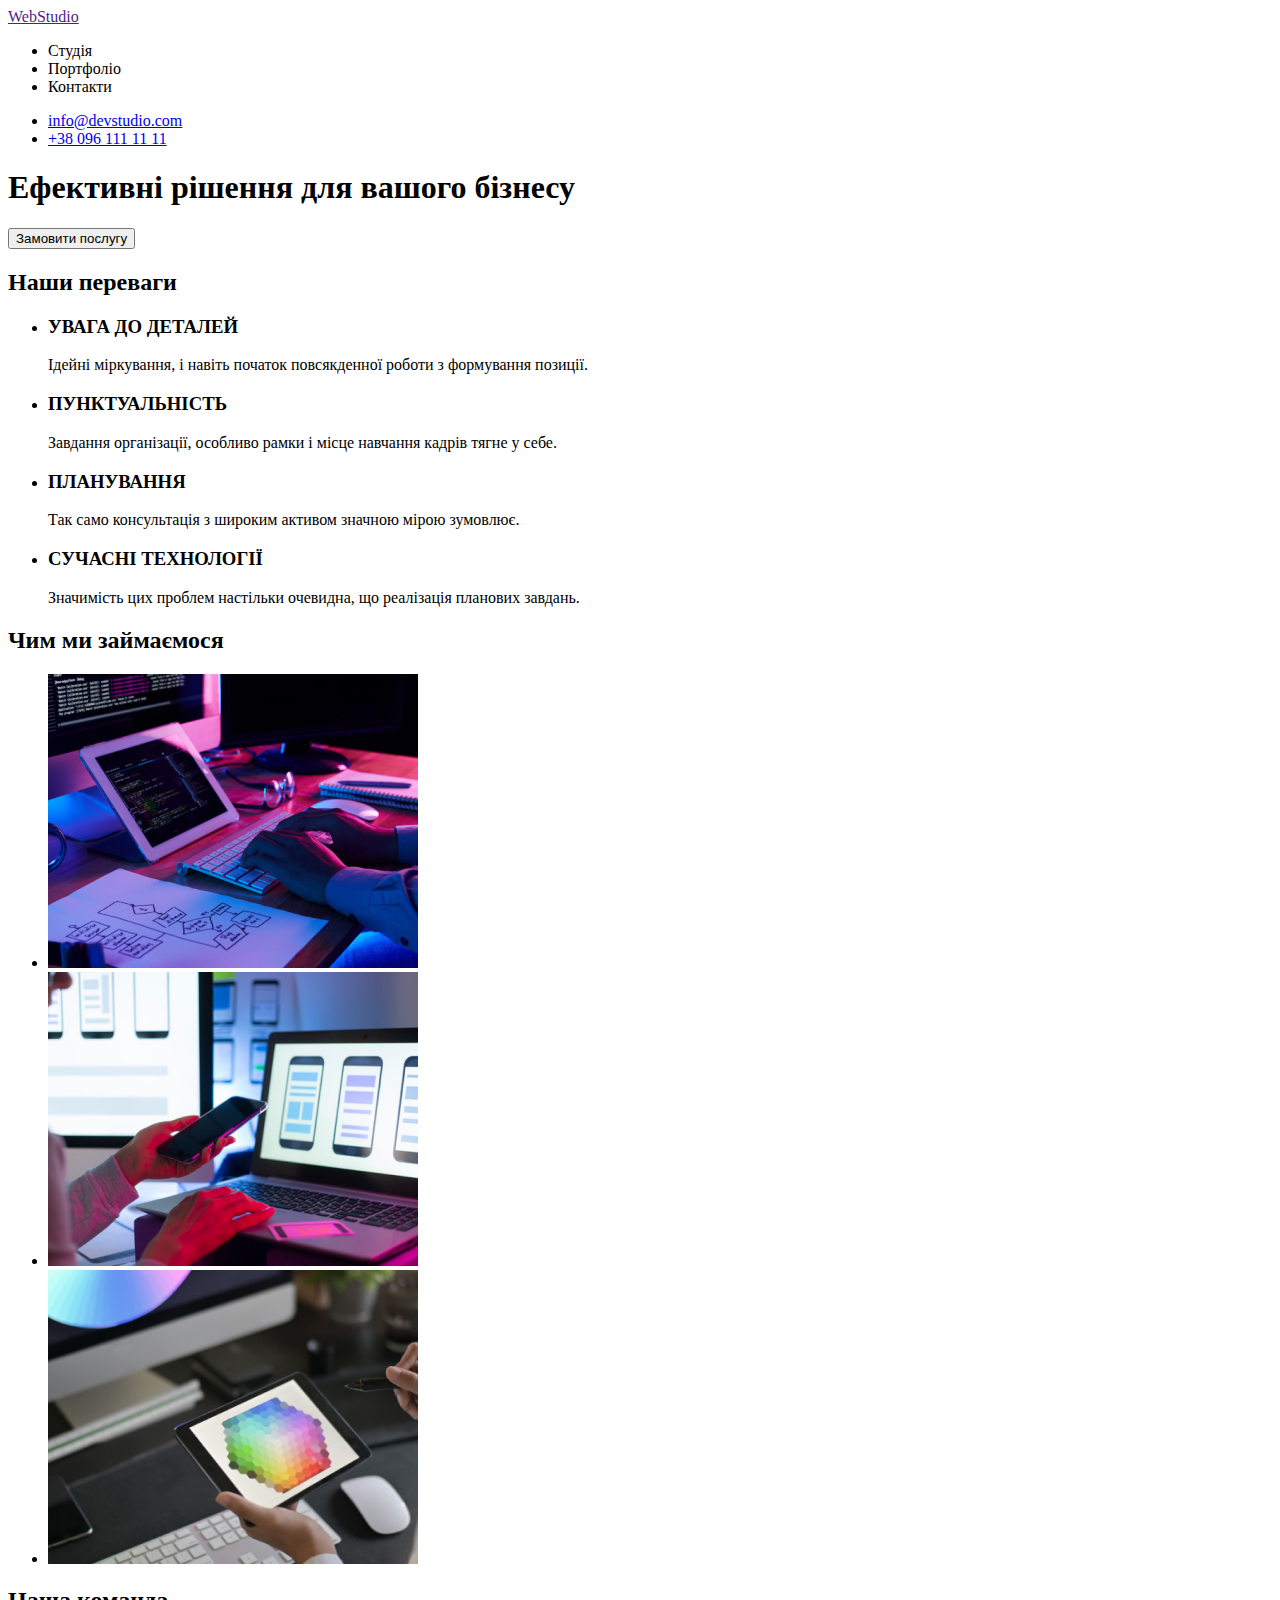
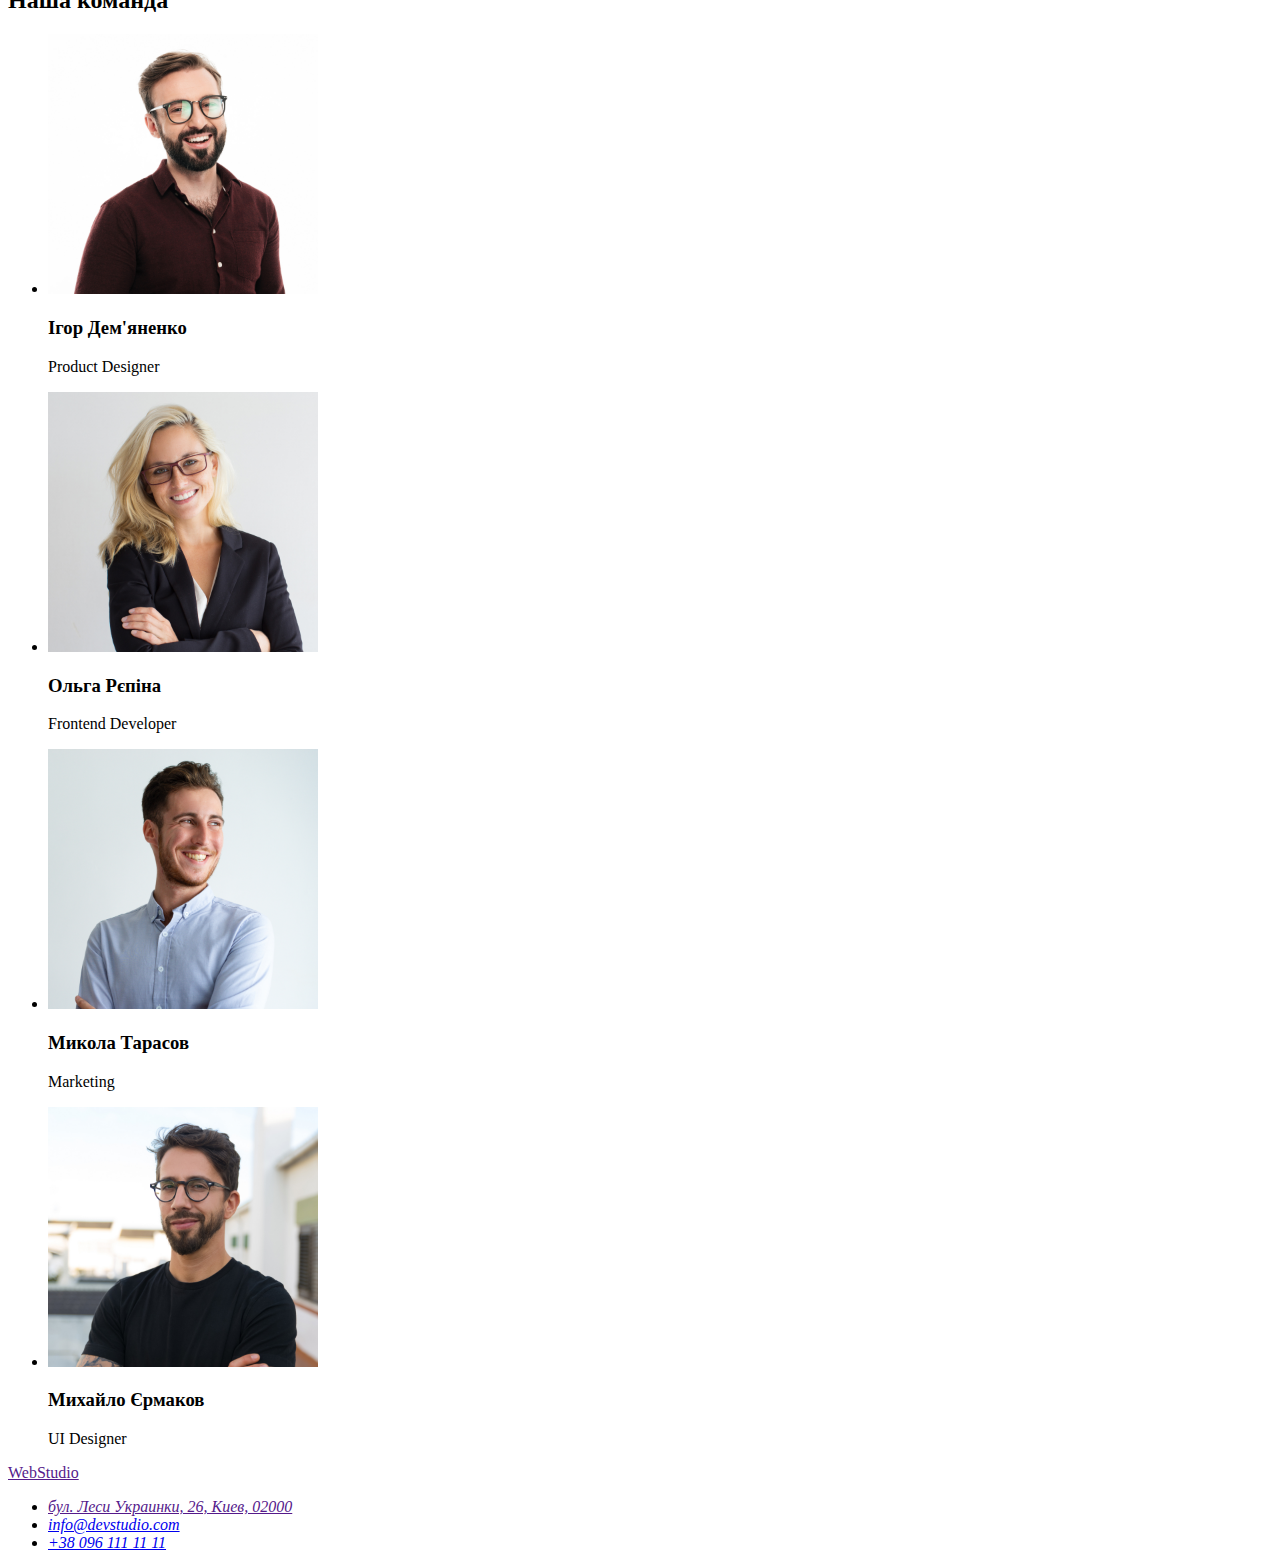
==== index.html @ ffd0f212 "Initial commit" ====
<!DOCTYPE html>
<html lang="en">
<head>
    <meta charset="UTF-8">
    <meta http-equiv="X-UA-Compatible" content="IE=edge">
    <meta name="viewport" content="width=device-width, initial-scale=1.0">
    <title>Студія</title>
</head>
<body>
    <header>
        
        <section>
            <nav>
                <a href="">WebStudio</a>
                <ul lang="uk">
                <li>Студія</li>
                <li>Портфоліо</li>
                <li>Контакти</li>
                </ul>
            </nav>
           
            <ul>
                <li> <a href="mailto:info@devstudio.com">info@devstudio.com</a></li>
                <li> <a href="tel:+380961111111">+38 096 111 11 11</a></li>
            </ul>
        </section>
                
    </header>

    <main>
        <!--Title-->
        <section>
            <h1>Ефективні рішення для вашого бізнесу</h1>
            <button type="button">Замовити послугу</button>
        </section>

        <!--Advantage-->
        <section>
            <h2>Наши переваги</h2>
            <ul lang="uk">
                <li>
                    <h3>УВАГА ДО ДЕТАЛЕЙ</h3>
                    <p>Ідейні міркування, і навіть початок повсякденної роботи з формування позиції.</p>
                </li>
                <li>
                    <h3>ПУНКТУАЛЬНІСТЬ</h3>
                    <p>Завдання організації, особливо рамки і місце навчання кадрів тягне у себе.</p>
                </li>
                <li>
                    <h3>ПЛАНУВАННЯ</h3>
                    <p>Так само консультація з широким активом значною мірою зумовлює.</p>
                </li>
                <li>
                    <h3>СУЧАСНІ ТЕХНОЛОГІЇ</h3>
                    <p>Значимість цих проблем настільки очевидна, що реалізація планових завдань.</p>  
                </li>
            </ul>                 
            
        </section>

        <!--Opportunity-->
        <section>
            <h2 lang="uk">Чим ми займаємося</h2>
            <ul>
                <li>
                    <img src="images/box-1.jpg" alt="робота" width="370" height="294">
                </li>
                <li>
                    <img src="images/box-2.jpg" alt="перевірка" width="370" height="294">
                </li>
                <li>
                    <img src="images/box-3.jpg" alt="результат" width="370" height="294">
                </li>
            </ul>

        </section>

        <!--Our team-->
        <section>
            <h2>Наша команда</h2>
            <ul>
                <li><img src="images/img-1.jpg" alt="designer" width="270" height="260">
                 <h3 lang="uk">Ігор Дем'яненко</h3>
                 <p>Product Designer</p>   
                </li>
                <li><img src="images/img-2.jpg" alt="developer" width="270" height="260">
                 <h3 lang="uk">Ольга Рєпіна</h3>
                 <p>Frontend Developer</p>
                </li>
                <li><img src="images/img-3.jpg" alt="marketing" width="270" height="260">
                 <h3 lang="uk">Микола Тарасов</h3>
                 <p>Marketing</p>
                </li>
                <li><img src="images/img-4.jpg" alt="UIdesigner" width="270" height="260">
                 <h3 lang="uk">Михайло Єрмаков</h3>
                 <p>UI Designer</p>
                </li>
            </ul>

        </section>

    </main>

    <footer>
        <section>
            <a href="">WebStudio</a>
            <address>
                <ul>
                    <li lang="uk"><a href="">бул. Леси Украинки, 26, Киев, 02000</a></li>
                    <li><a href="mailto:info@devstudio.com">info@devstudio.com</a></li>
                    <li><a href="tel:+380961111111">+38 096 111 11 11</a></li>
                </ul>
            </address>
        </section>
                
    </footer>
</body>
</html>
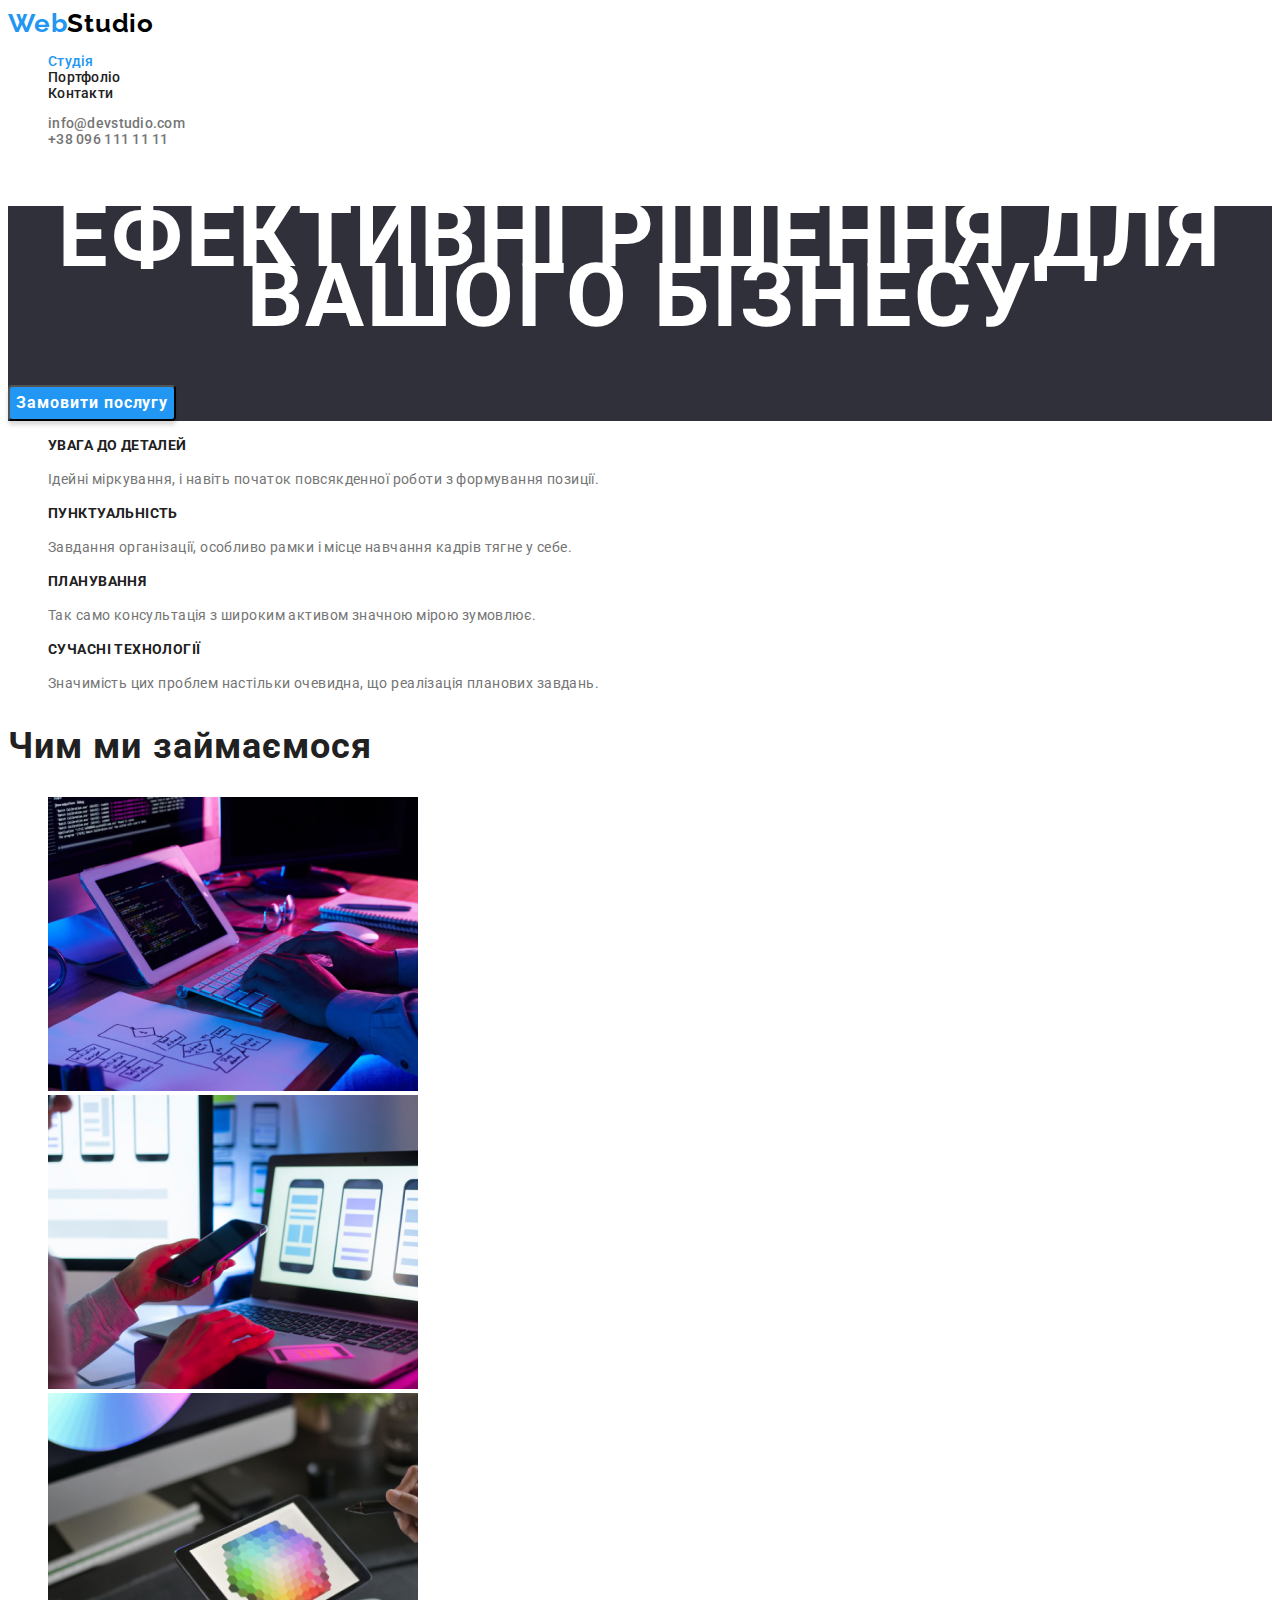
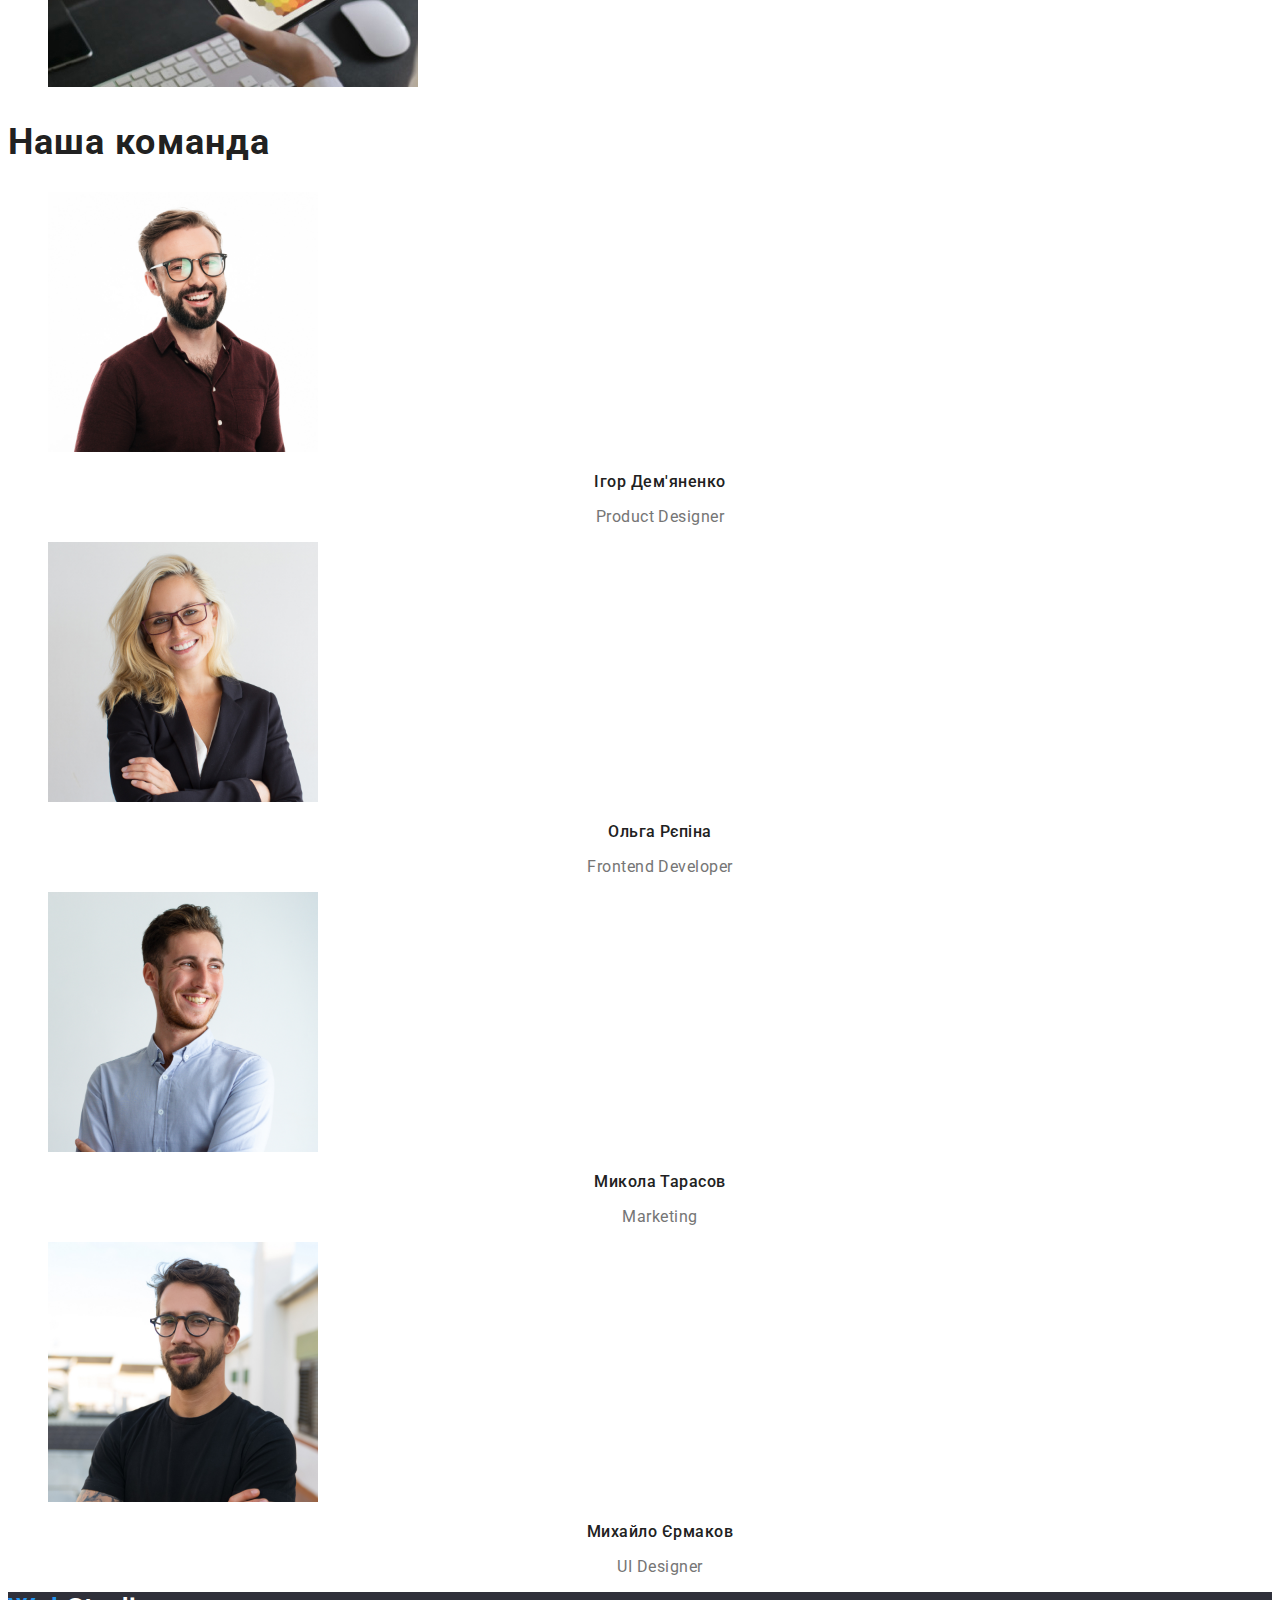
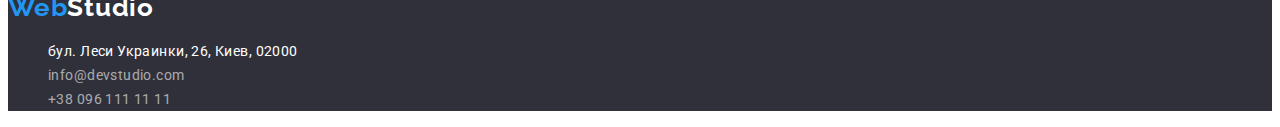
==== commit 4d1c5cd8: "update index html and create portfolio html file" ====
--- a/index.html
+++ b/index.html
@@ -5,23 +5,30 @@
     <meta http-equiv="X-UA-Compatible" content="IE=edge">
     <meta name="viewport" content="width=device-width, initial-scale=1.0">
     <title>Студія</title>
+    <!--Fonts-->
+    <link rel="preconnect" href="https://fonts.googleapis.com">
+    <link rel="preconnect" href="https://fonts.gstatic.com" crossorigin>
+    <link href="https://fonts.googleapis.com/css2?family=Raleway:wght@700&family=Roboto:wght@400;500;700;900&display=swap" rel="stylesheet">
+    <!--Custom styles-->
+    <link rel="stylesheet" href="./css/styles.css">
 </head>
-<body>
-    <header>
+<body class="page">
+    <header class="header">
         
-        <section>
-            <nav>
-                <a href="">WebStudio</a>
-                <ul lang="uk">
-                <li>Студія</li>
-                <li>Портфоліо</li>
-                <li>Контакти</li>
+        <section class="header-section">
+            <nav class="header-nav">
+                <a class="logo-1" href="">Web<span class="logo-2">Studio</span> </a>
+                <ul class="list">
+                <li> <a class="link-active" href="Студія">Студія</a></li>
+                <li> <a class="link" href="Портфоліо">Портфоліо</a></li>
+                <li> <a class="link" href="Контакти">Контакти</a></li>
+
                 </ul>
             </nav>
            
-            <ul>
-                <li> <a href="mailto:info@devstudio.com">info@devstudio.com</a></li>
-                <li> <a href="tel:+380961111111">+38 096 111 11 11</a></li>
+            <ul class="list">
+                <li class="header-list-item"> <a class="link" href="mailto:info@devstudio.com">info@devstudio.com</a></li>
+                <li class="header-list-item"> <a class="link" href="tel:+380961111111">+38 096 111 11 11</a></li>
             </ul>
         </section>
                 
@@ -29,30 +36,30 @@
 
     <main>
         <!--Title-->
-        <section>
-            <h1>Ефективні рішення для вашого бізнесу</h1>
-            <button type="button">Замовити послугу</button>
+        <section class="main-section">
+            <h1 lang="uk">Ефективні рішення для вашого бізнесу</h1>
+            <button class="btn" type="button">Замовити послугу</button>
         </section>
 
         <!--Advantage-->
         <section>
-            <h2>Наши переваги</h2>
-            <ul lang="uk">
+            <h2 class="visually-hidden">Наши переваги</h2>
+            <ul class="list">
                 <li>
-                    <h3>УВАГА ДО ДЕТАЛЕЙ</h3>
-                    <p>Ідейні міркування, і навіть початок повсякденної роботи з формування позиції.</p>
+                    <h3 class="main-list-item">УВАГА ДО ДЕТАЛЕЙ</h3>
+                    <p class="main-list-text">Ідейні міркування, і навіть початок повсякденної роботи з формування позиції.</p>
                 </li>
                 <li>
-                    <h3>ПУНКТУАЛЬНІСТЬ</h3>
-                    <p>Завдання організації, особливо рамки і місце навчання кадрів тягне у себе.</p>
+                    <h3 class="main-list-item">ПУНКТУАЛЬНІСТЬ</h3>
+                    <p class="main-list-text">Завдання організації, особливо рамки і місце навчання кадрів тягне у себе.</p>
                 </li>
                 <li>
-                    <h3>ПЛАНУВАННЯ</h3>
-                    <p>Так само консультація з широким активом значною мірою зумовлює.</p>
+                    <h3 class="main-list-item">ПЛАНУВАННЯ</h3>
+                    <p class="main-list-text">Так само консультація з широким активом значною мірою зумовлює.</p>
                 </li>
                 <li>
-                    <h3>СУЧАСНІ ТЕХНОЛОГІЇ</h3>
-                    <p>Значимість цих проблем настільки очевидна, що реалізація планових завдань.</p>  
+                    <h3 class="main-list-item">СУЧАСНІ ТЕХНОЛОГІЇ</h3>
+                    <p class="main-list-text">Значимість цих проблем настільки очевидна, що реалізація планових завдань.</p>  
                 </li>
             </ul>                 
             
@@ -60,8 +67,8 @@
 
         <!--Opportunity-->
         <section>
-            <h2 lang="uk">Чим ми займаємося</h2>
-            <ul>
+            <h2 class="main-section-2">Чим ми займаємося</h2>
+            <ul class="list">
                 <li>
                     <img src="images/box-1.jpg" alt="робота" width="370" height="294">
                 </li>
@@ -77,23 +84,23 @@
 
         <!--Our team-->
         <section>
-            <h2>Наша команда</h2>
-            <ul>
+            <h2 class="main-section-2">Наша команда</h2>
+            <ul class="list">
                 <li><img src="images/img-1.jpg" alt="designer" width="270" height="260">
-                 <h3 lang="uk">Ігор Дем'яненко</h3>
-                 <p>Product Designer</p>   
+                 <h3 class="main-list-item-3">Ігор Дем'яненко</h3>
+                 <p class="main-list-text-3">Product Designer</p>   
                 </li>
                 <li><img src="images/img-2.jpg" alt="developer" width="270" height="260">
-                 <h3 lang="uk">Ольга Рєпіна</h3>
-                 <p>Frontend Developer</p>
+                 <h3 class="main-list-item-3">Ольга Рєпіна</h3>
+                 <p class="main-list-text-3">Frontend Developer</p>
                 </li>
                 <li><img src="images/img-3.jpg" alt="marketing" width="270" height="260">
-                 <h3 lang="uk">Микола Тарасов</h3>
-                 <p>Marketing</p>
+                 <h3 class="main-list-item-3">Микола Тарасов</h3>
+                 <p class="main-list-text-3">Marketing</p>
                 </li>
                 <li><img src="images/img-4.jpg" alt="UIdesigner" width="270" height="260">
-                 <h3 lang="uk">Михайло Єрмаков</h3>
-                 <p>UI Designer</p>
+                 <h3 class="main-list-item-3">Михайло Єрмаков</h3>
+                 <p class="main-list-text-3">UI Designer</p>
                 </li>
             </ul>
 
@@ -102,13 +109,13 @@
     </main>
 
     <footer>
-        <section>
-            <a href="">WebStudio</a>
+        <section class="footer-section">
+            <a class="logo-1" href="">Web<span class="logo-3">Studio</span> </a>
             <address>
-                <ul>
-                    <li lang="uk"><a href="">бул. Леси Украинки, 26, Киев, 02000</a></li>
-                    <li><a href="mailto:info@devstudio.com">info@devstudio.com</a></li>
-                    <li><a href="tel:+380961111111">+38 096 111 11 11</a></li>
+                <ul class="list">
+                    <li lang="uk"><a class="link-footer-1" href="">бул. Леси Украинки, 26, Киев, 02000</a></li>
+                    <li><a class="link-footer-2" href="mailto:info@devstudio.com">info@devstudio.com</a></li>
+                    <li><a class="link-footer-2" href="tel:+380961111111">+38 096 111 11 11</a></li>
                 </ul>
             </address>
         </section>
--- a/css/styles.css
+++ b/css/styles.css
@@ -0,0 +1,262 @@
+:root {
+
+/* Fonts */
+--main-font: Roboto, sans-serif;
+--secondary-font: Raleway, sans-serif;
+
+/* Text colors */
+--main-txt-cl: #212121;
+--secondary-txt-cl: #757575;
+--accent-txt-cl: #2196F3;
+
+
+/* Background colors */
+--main-bg-cl: #FFFFFF;
+
+/* Others */
+--fonts-st: normal;
+
+}
+
+.page {
+font-family: var(--main-font);
+color: var(--light-txt-cl);
+}
+
+/* reset */
+.link {
+text-decoration: none;
+color: currentColor;
+
+}
+
+.link:hover {
+color: var(--accent-txt-cl);
+}
+
+.list {
+list-style: none;
+
+}
+
+
+.header {
+background-color: var(--main-bg-cl);
+
+}
+
+
+.header-section, 
+.header-nav 
+{
+font-family: var(--main-font);
+font-style: var(--fonts-st);
+font-weight: 500;
+font-size: 14px;
+line-height: 16px;
+letter-spacing: 0.02em;
+color: var(--main-txt-cl);
+
+}
+
+.logo-1, 
+.logo-2,
+.logo-3 
+{
+font-family: var(--secondary-font);
+font-style: var(--fonts-st);
+font-weight: 700;
+font-size: 26px;
+line-height: 31px;
+letter-spacing: 0.03em;
+color: var(--accent-txt-cl);
+text-decoration: none;
+}
+
+.logo-2 {
+color: #000000;
+
+}
+
+.header-list-item {
+color: var(--secondary-txt-cl);
+
+}
+
+.main-section {
+font-family: var(--main-font);
+font-style: var(--fonts-st);
+font-weight: 900;
+font-size: 44px;
+line-height: 60px;
+text-align: center;
+letter-spacing: 0.06em;
+text-transform: uppercase;
+color: var(--main-bg-cl);
+
+}
+
+.visually-hidden {
+position: absolute;
+width: 1px;
+height: 1px;
+margin: -1px;
+border: 0;
+padding: 0;
+
+white-space: nowrap;
+clip-path: inset(100%);
+clip: rect(0 0 0 0);
+overflow: hidden;
+}
+
+.main-section {
+ background-color: #2F303A;
+
+}
+
+.btn {
+font-family: var(--main-font);
+font-weight: 700;
+font-size: 16px;
+line-height: 30px;
+display: flex;
+align-items: center;
+text-align: center;
+letter-spacing: 0.06em;
+color: var(--main-bg-cl);
+cursor: pointer;
+border-radius: 4px;
+background: var(--accent-txt-cl);
+box-shadow: 0px 4px 4px rgba(0, 0, 0, 0.15);
+border-radius: 4px;
+}
+
+.link-active {
+text-decoration: none;
+color: currentColor;   
+color: var(--accent-txt-cl);
+
+}
+
+.main-list-item {
+font-family: var(--main-font);
+font-style: var(--fonts-st);
+font-weight: 700;
+font-size: 14px;
+line-height: 16px;
+letter-spacing: 0.03em;
+text-transform: uppercase;
+color: var(--main-txt-cl); 
+
+}
+
+.main-list-text {
+font-family: var(--main-font);
+font-style: var(--fonts-st);
+font-size: 14px;
+line-height: 24px;
+letter-spacing: 0.03em;
+color: var(--secondary-txt-cl);
+    
+}
+
+.main-section-2 {
+font-family: var(--main-font);
+font-style: var(--fonts-st);
+font-weight: 700;
+font-size: 36px;
+line-height: 42px;
+letter-spacing: 0.03em; 
+color: var(--main-txt-cl);
+ 
+}
+
+.main-list-item-3 {
+font-family: var(--main-font);
+font-style: var(--fonts-st);
+font-weight: 500;
+font-size: 16px;
+line-height: 19px;
+text-align: center;
+letter-spacing: 0.03em;
+color: var(--main-txt-cl);
+    
+}
+
+.main-list-text-3 {
+font-family: var(--main-font);
+font-style: var(--fonts-st);
+font-size: 16px;
+line-height: 19px;
+text-align: center;
+letter-spacing: 0.03em;
+color: var(--secondary-txt-cl);
+
+}
+
+.logo-3 {
+color: var(--main-bg-cl);
+    
+}
+
+.link-footer-1 {
+font-family: var(--main-font);
+font-style: var(--fonts-st);
+font-size: 14px;
+line-height: 24px;
+letter-spacing: 0.03em;
+color: var(--main-bg-cl);
+    
+
+}
+
+.link-footer-2 {
+font-family: var(--main-font);
+font-style: var(--fonts-st);
+font-size: 14px;
+line-height: 24px;
+letter-spacing: 0.03em;
+color: rgba(255, 255, 255, 0.6);
+
+}
+
+.footer-section {
+background: #2F303A;   
+}
+
+.link-footer-1, .link-footer-2 {
+text-decoration: none;
+ 
+}
+
+.btn-main-1 {
+font-family: var(--main-font);
+font-style: var(--fonts-st);
+font-weight: 500;
+font-size: 16px;
+line-height: 26px;
+text-align: center;
+letter-spacing: 0.03em;
+color: var(--main-bg-cl);
+background: var(--accent-txt-cl);
+border-radius: 4px;
+cursor: pointer;
+}
+
+.btn-main-2 {
+font-family: var(--main-font);
+font-style: var(--fonts-st);
+font-weight: 500;
+font-size: 16px;
+line-height: 26px;
+text-align: center;
+letter-spacing: 0.03em;
+background: #F5F4FA;
+border-radius: 4px;
+cursor: pointer;
+    
+}
+
+
+
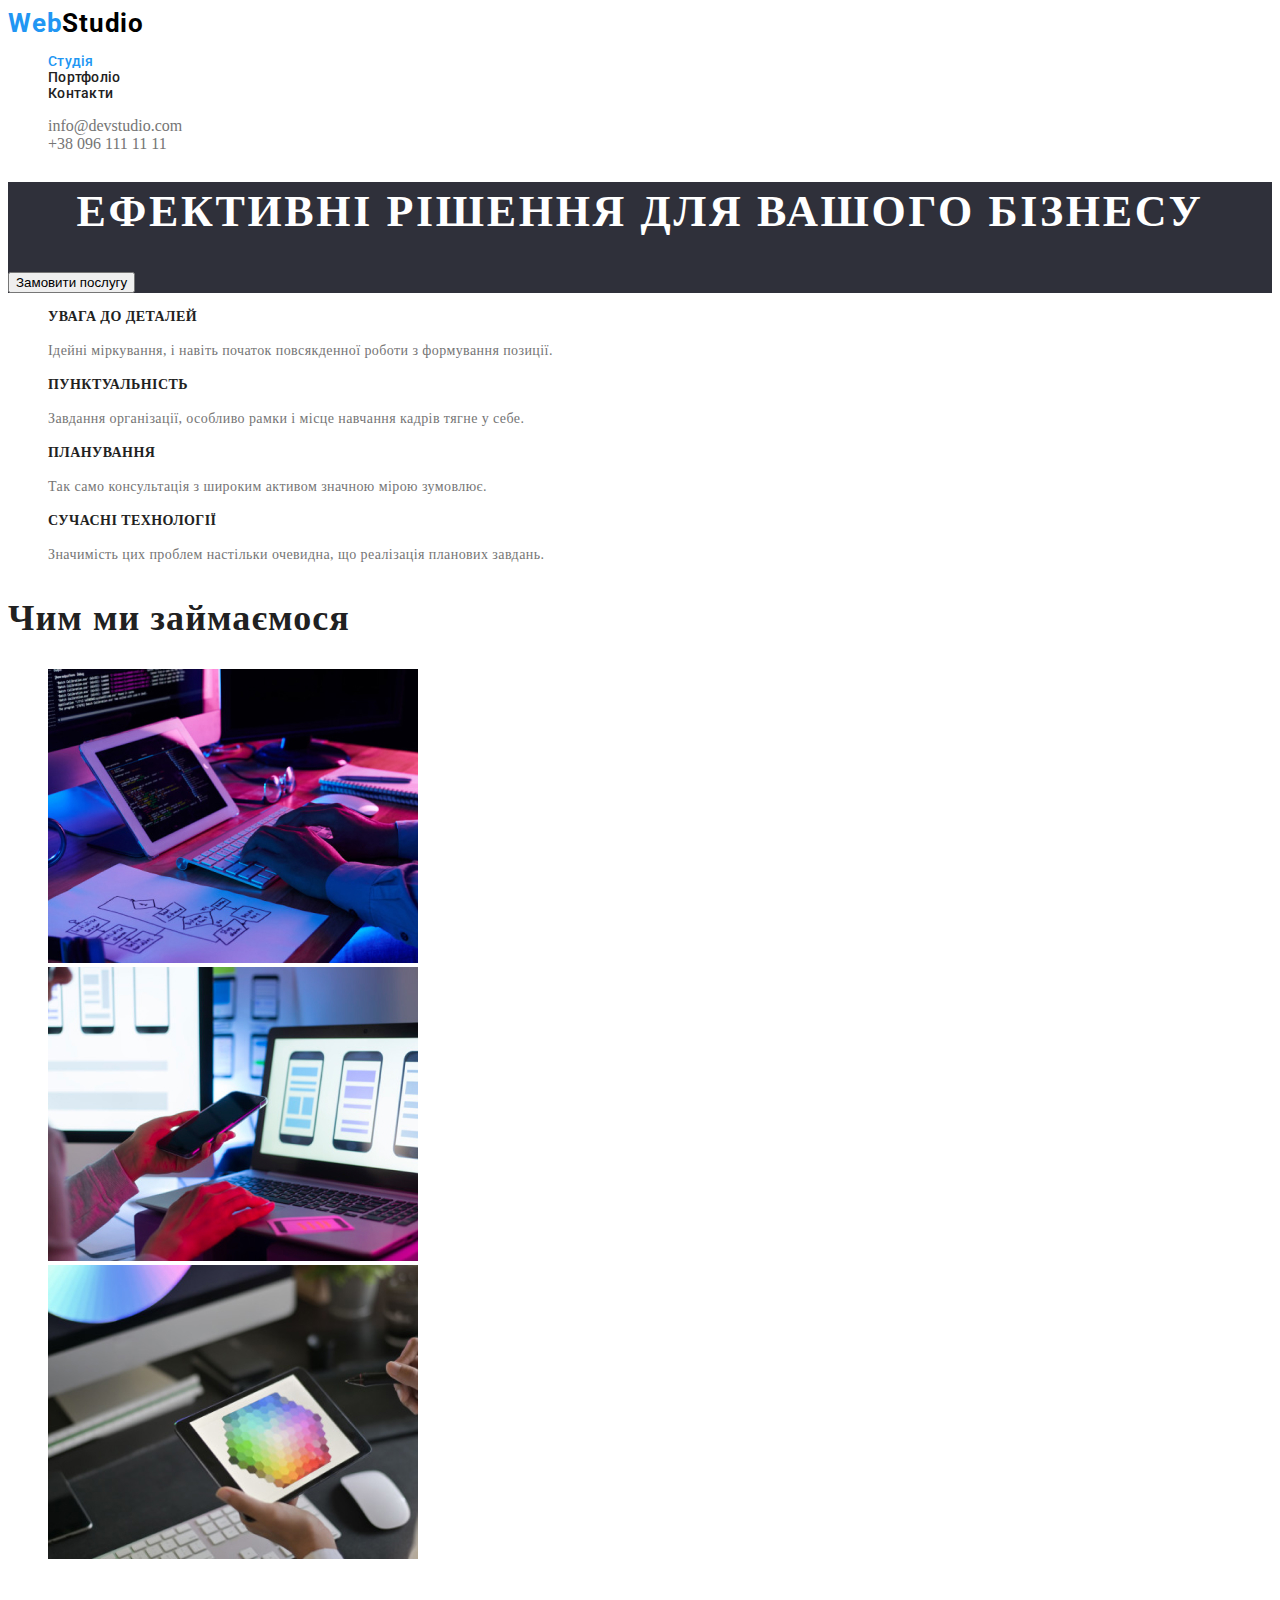
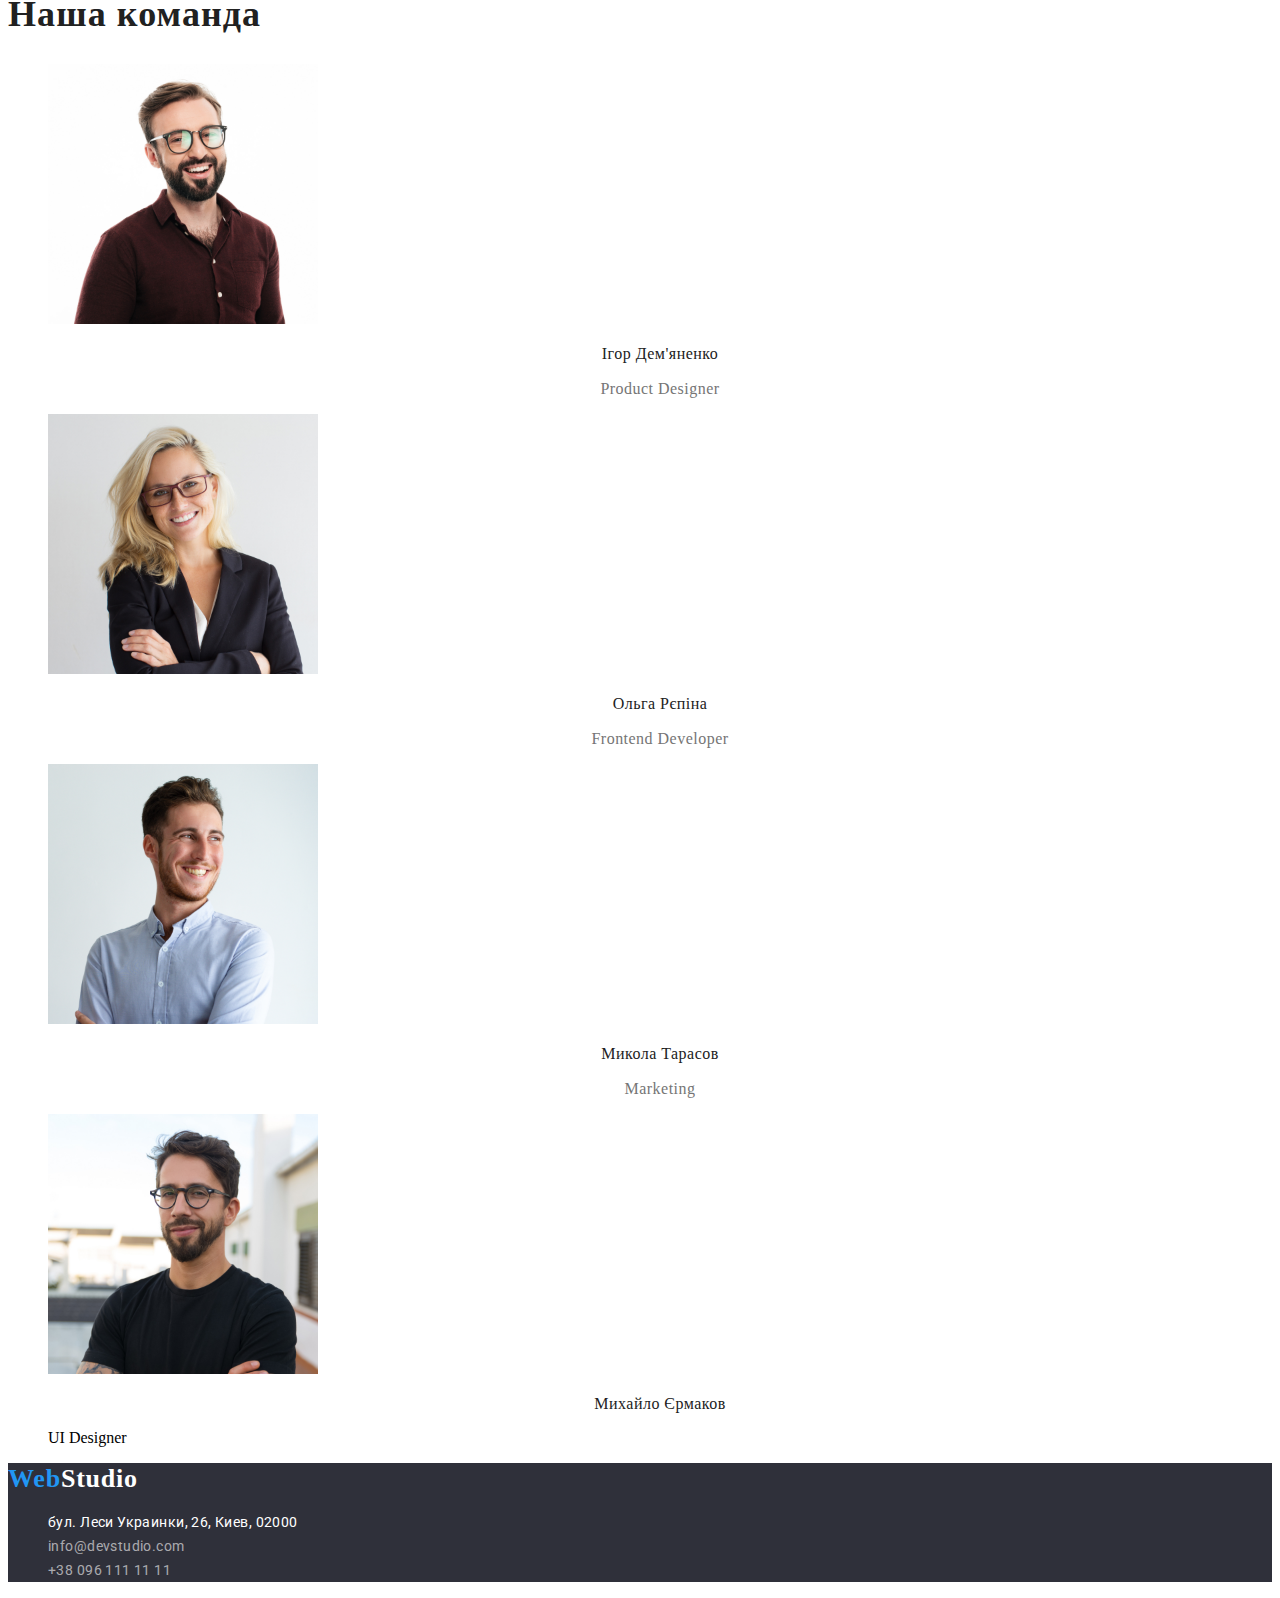
==== commit bc7aae17: "updated after checking" ====
--- a/index.html
+++ b/index.html
@@ -17,10 +17,10 @@
         
         <section class="header-section">
             <nav class="header-nav">
-                <a class="logo-1" href="">Web<span class="logo-2">Studio</span> </a>
+                <a class="logo-link" href="">Web<span class="logo-span">Studio</span> </a>
                 <ul class="list">
-                <li> <a class="link-active" href="Студія">Студія</a></li>
-                <li> <a class="link" href="Портфоліо">Портфоліо</a></li>
+                <li> <a class="link-active" href="https://yuriykirillov.github.io/goit-markup-hw-02/index.html">Студія</a></li>
+                <li> <a class="link" href="https://yuriykirillov.github.io/goit-markup-hw-02/portfolio.html">Портфоліо</a></li>
                 <li> <a class="link" href="Контакти">Контакти</a></li>
 
                 </ul>
@@ -37,7 +37,7 @@
     <main>
         <!--Title-->
         <section class="main-section">
-            <h1 lang="uk">Ефективні рішення для вашого бізнесу</h1>
+            <h1 class="main-section-header" lang="uk">Ефективні рішення для вашого бізнесу</h1>
             <button class="btn" type="button">Замовити послугу</button>
         </section>
 
@@ -67,7 +67,7 @@
 
         <!--Opportunity-->
         <section>
-            <h2 class="main-section-2">Чим ми займаємося</h2>
+            <h2 class="main-section-opport">Чим ми займаємося</h2>
             <ul class="list">
                 <li>
                     <img src="images/box-1.jpg" alt="робота" width="370" height="294">
@@ -84,23 +84,23 @@
 
         <!--Our team-->
         <section>
-            <h2 class="main-section-2">Наша команда</h2>
+            <h2 class="main-section-opport">Наша команда</h2>
             <ul class="list">
                 <li><img src="images/img-1.jpg" alt="designer" width="270" height="260">
-                 <h3 class="main-list-item-3">Ігор Дем'яненко</h3>
-                 <p class="main-list-text-3">Product Designer</p>   
+                 <h3 class="list-item-team">Ігор Дем'яненко</h3>
+                 <p class="list-text-team">Product Designer</p>   
                 </li>
                 <li><img src="images/img-2.jpg" alt="developer" width="270" height="260">
-                 <h3 class="main-list-item-3">Ольга Рєпіна</h3>
-                 <p class="main-list-text-3">Frontend Developer</p>
+                 <h3 class="list-item-team">Ольга Рєпіна</h3>
+                 <p class="list-text-team">Frontend Developer</p>
                 </li>
                 <li><img src="images/img-3.jpg" alt="marketing" width="270" height="260">
-                 <h3 class="main-list-item-3">Микола Тарасов</h3>
-                 <p class="main-list-text-3">Marketing</p>
+                 <h3 class="list-item-team">Микола Тарасов</h3>
+                 <p class="list-text-team">Marketing</p>
                 </li>
                 <li><img src="images/img-4.jpg" alt="UIdesigner" width="270" height="260">
-                 <h3 class="main-list-item-3">Михайло Єрмаков</h3>
-                 <p class="main-list-text-3">UI Designer</p>
+                 <h3 class="list-item-team">Михайло Єрмаков</h3>
+                 <p class="main-list-text-tm">UI Designer</p>
                 </li>
             </ul>
 
@@ -110,12 +110,12 @@
 
     <footer>
         <section class="footer-section">
-            <a class="logo-1" href="">Web<span class="logo-3">Studio</span> </a>
+            <a class="logo-link" href="">Web<span class="logo-span-white">Studio</span> </a>
             <address>
                 <ul class="list">
-                    <li lang="uk"><a class="link-footer-1" href="">бул. Леси Украинки, 26, Киев, 02000</a></li>
-                    <li><a class="link-footer-2" href="mailto:info@devstudio.com">info@devstudio.com</a></li>
-                    <li><a class="link-footer-2" href="tel:+380961111111">+38 096 111 11 11</a></li>
+                    <li lang="uk"><a class="address-footer" href="">бул. Леси Украинки, 26, Киев, 02000</a></li>
+                    <li><a class="link-footer" href="mailto:info@devstudio.com">info@devstudio.com</a></li>
+                    <li><a class="link-footer" href="tel:+380961111111">+38 096 111 11 11</a></li>
                 </ul>
             </address>
         </section>
--- a/css/styles.css
+++ b/css/styles.css
@@ -18,7 +18,7 @@
 
 }
 
-.page {
+.body {
 font-family: var(--main-font);
 color: var(--light-txt-cl);
 }
@@ -30,10 +30,18 @@
 
 }
 
-.link:hover {
+.link:hover,
+.link:focus  {
 color: var(--accent-txt-cl);
 }
 
+.link-active {
+text-decoration: none;
+color: currentColor;   
+color: var(--accent-txt-cl);
+
+}
+ 
 .list {
 list-style: none;
 
@@ -45,35 +53,30 @@
 
 }
 
-
-.header-section, 
-.header-nav 
-{
-font-family: var(--main-font);
-font-style: var(--fonts-st);
-font-weight: 500;
-font-size: 14px;
-line-height: 16px;
+.header-nav {
+font-family: var(--main-font);
+font-style: var(--fonts-st);
+font-weight: 500;
+font-size: 14px;
+line-height: calc(16 / 14);
 letter-spacing: 0.02em;
 color: var(--main-txt-cl);
 
 }
 
-.logo-1, 
-.logo-2,
-.logo-3 
-{
-font-family: var(--secondary-font);
-font-style: var(--fonts-st);
+.logo-link, 
+.logo-span,
+.logo-span-white {
+
 font-weight: 700;
 font-size: 26px;
-line-height: 31px;
+line-height: calc(31 / 26);
 letter-spacing: 0.03em;
 color: var(--accent-txt-cl);
 text-decoration: none;
 }
 
-.logo-2 {
+.logo-span {
 color: #000000;
 
 }
@@ -83,12 +86,11 @@
 
 }
 
-.main-section {
-font-family: var(--main-font);
-font-style: var(--fonts-st);
+.main-section-header {
+
 font-weight: 900;
 font-size: 44px;
-line-height: 60px;
+line-height: calc(60 / 44);
 text-align: center;
 letter-spacing: 0.06em;
 text-transform: uppercase;
@@ -115,11 +117,12 @@
 
 }
 
-.btn {
-font-family: var(--main-font);
-font-weight: 700;
-font-size: 16px;
-line-height: 30px;
+.btn:hover,
+.btn:focus {
+font-family: var(--main-font);
+font-weight: 700;
+font-size: 16px;
+line-height: calc(30 /16);
 display: flex;
 align-items: center;
 text-align: center;
@@ -130,21 +133,14 @@
 background: var(--accent-txt-cl);
 box-shadow: 0px 4px 4px rgba(0, 0, 0, 0.15);
 border-radius: 4px;
-}
-
-.link-active {
-text-decoration: none;
-color: currentColor;   
-color: var(--accent-txt-cl);
-
+border: none;
 }
 
 .main-list-item {
-font-family: var(--main-font);
-font-style: var(--fonts-st);
-font-weight: 700;
-font-size: 14px;
-line-height: 16px;
+
+font-weight: 700;
+font-size: 14px;
+line-height: calc(16 / 14);
 letter-spacing: 0.03em;
 text-transform: uppercase;
 color: var(--main-txt-cl); 
@@ -152,70 +148,66 @@
 }
 
 .main-list-text {
-font-family: var(--main-font);
-font-style: var(--fonts-st);
-font-size: 14px;
-line-height: 24px;
+
+font-size: 14px;
+line-height: calc(24 / 14);
 letter-spacing: 0.03em;
 color: var(--secondary-txt-cl);
     
 }
 
-.main-section-2 {
-font-family: var(--main-font);
-font-style: var(--fonts-st);
+.main-section-opport {
+
 font-weight: 700;
 font-size: 36px;
-line-height: 42px;
+line-height: calc(42 / 36);
 letter-spacing: 0.03em; 
 color: var(--main-txt-cl);
  
 }
 
-.main-list-item-3 {
-font-family: var(--main-font);
-font-style: var(--fonts-st);
-font-weight: 500;
-font-size: 16px;
-line-height: 19px;
-text-align: center;
-letter-spacing: 0.03em;
-color: var(--main-txt-cl);
-    
-}
-
-.main-list-text-3 {
-font-family: var(--main-font);
-font-style: var(--fonts-st);
-font-size: 16px;
-line-height: 19px;
+.list-item-team {
+
+font-weight: 500;
+font-size: 16px;
+line-height: calc(19 / 16);
+text-align: center;
+letter-spacing: 0.03em;
+color: var(--main-txt-cl);
+    
+}
+
+.list-text-team {
+
+font-size: 16px;
+line-height: calc(19 / 16);
 text-align: center;
 letter-spacing: 0.03em;
 color: var(--secondary-txt-cl);
 
 }
 
-.logo-3 {
-color: var(--main-bg-cl);
-    
-}
-
-.link-footer-1 {
-font-family: var(--main-font);
-font-style: var(--fonts-st);
-font-size: 14px;
-line-height: 24px;
-letter-spacing: 0.03em;
-color: var(--main-bg-cl);
-    
-
-}
-
-.link-footer-2 {
-font-family: var(--main-font);
-font-style: var(--fonts-st);
-font-size: 14px;
-line-height: 24px;
+.logo-span-white {
+color: var(--main-bg-cl);
+    
+}
+
+.address-footer {
+font-family: var(--main-font);
+font-style: var(--fonts-st);
+font-size: 14px;
+line-height: calc(24 / 14);
+letter-spacing: 0.03em;
+color: var(--main-bg-cl);
+    
+
+}
+
+.link-footer {
+font-family: var(--main-font);
+font-style: var(--fonts-st);
+font-size: 14px;
+line-height: calc(24 / 14);
 letter-spacing: 0.03em;
 color: rgba(255, 255, 255, 0.6);
 
@@ -225,38 +217,45 @@
 background: #2F303A;   
 }
 
-.link-footer-1, .link-footer-2 {
+.address-footer, .link-footer {
 text-decoration: none;
  
 }
 
-.btn-main-1 {
-font-family: var(--main-font);
-font-style: var(--fonts-st);
-font-weight: 500;
-font-size: 16px;
-line-height: 26px;
+.btn-main-cl {
+font-family: var(--main-font);
+font-style: var(--fonts-st);
+font-weight: 500;
+font-size: 16px;
+line-height: calc(26 / 16);
 text-align: center;
 letter-spacing: 0.03em;
 color: var(--main-bg-cl);
 background: var(--accent-txt-cl);
 border-radius: 4px;
 cursor: pointer;
-}
-
-.btn-main-2 {
-font-family: var(--main-font);
-font-style: var(--fonts-st);
-font-weight: 500;
-font-size: 16px;
-line-height: 26px;
-text-align: center;
-letter-spacing: 0.03em;
+border: none;
+}
+
+.btn-main {
+font-family: var(--main-font);
+font-style: var(--fonts-st);
+font-weight: 500;
+font-size: 16px;
+line-height: calc(26 / 16);
+text-align: center;
+letter-spacing: 0.03em;
+color: var(--main-txt-cl);
 background: #F5F4FA;
 border-radius: 4px;
 cursor: pointer;
-    
-}
-
-
-
+border: none;
+}
+
+.btn-main-cl:hover,
+.btn-main-cl:focus, 
+.btn-main:hover,
+.btn-main:focus {
+color: var(--main-bg-cl);
+background: var(--accent-txt-cl);     
+}
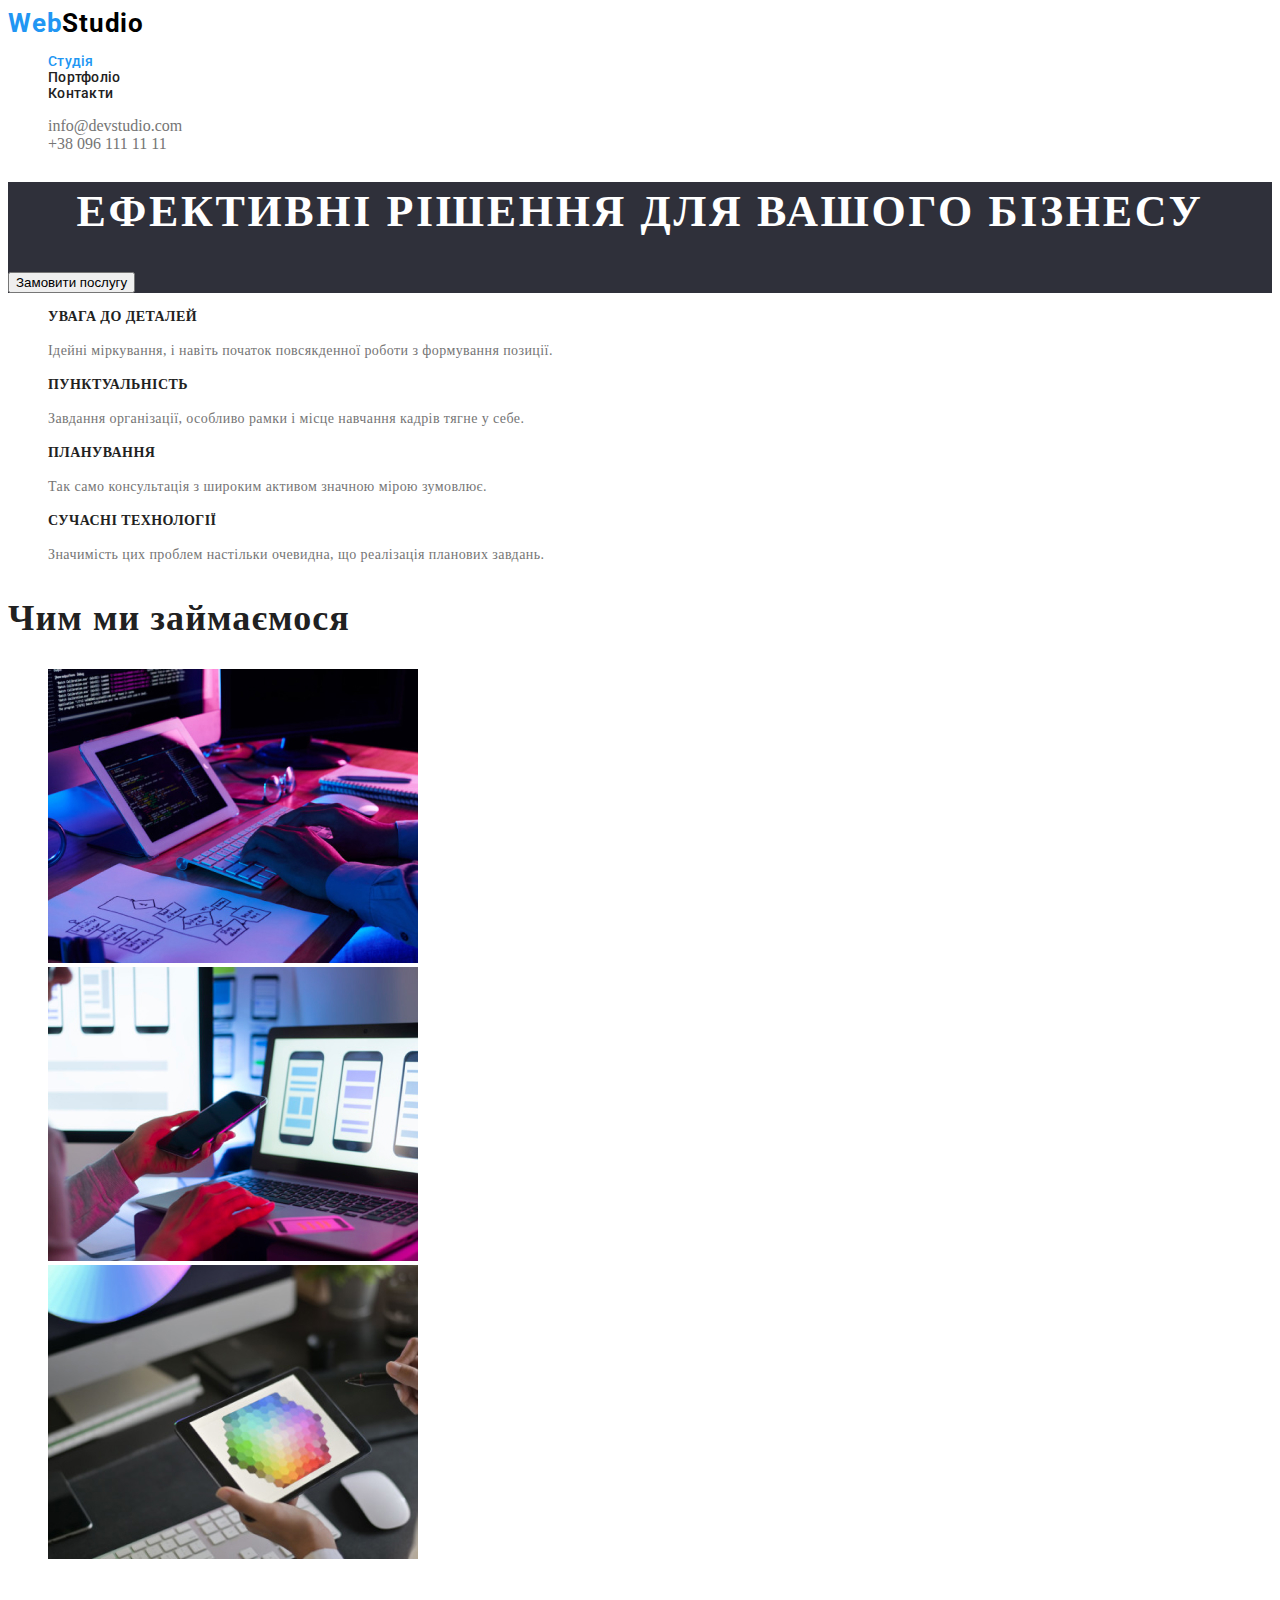
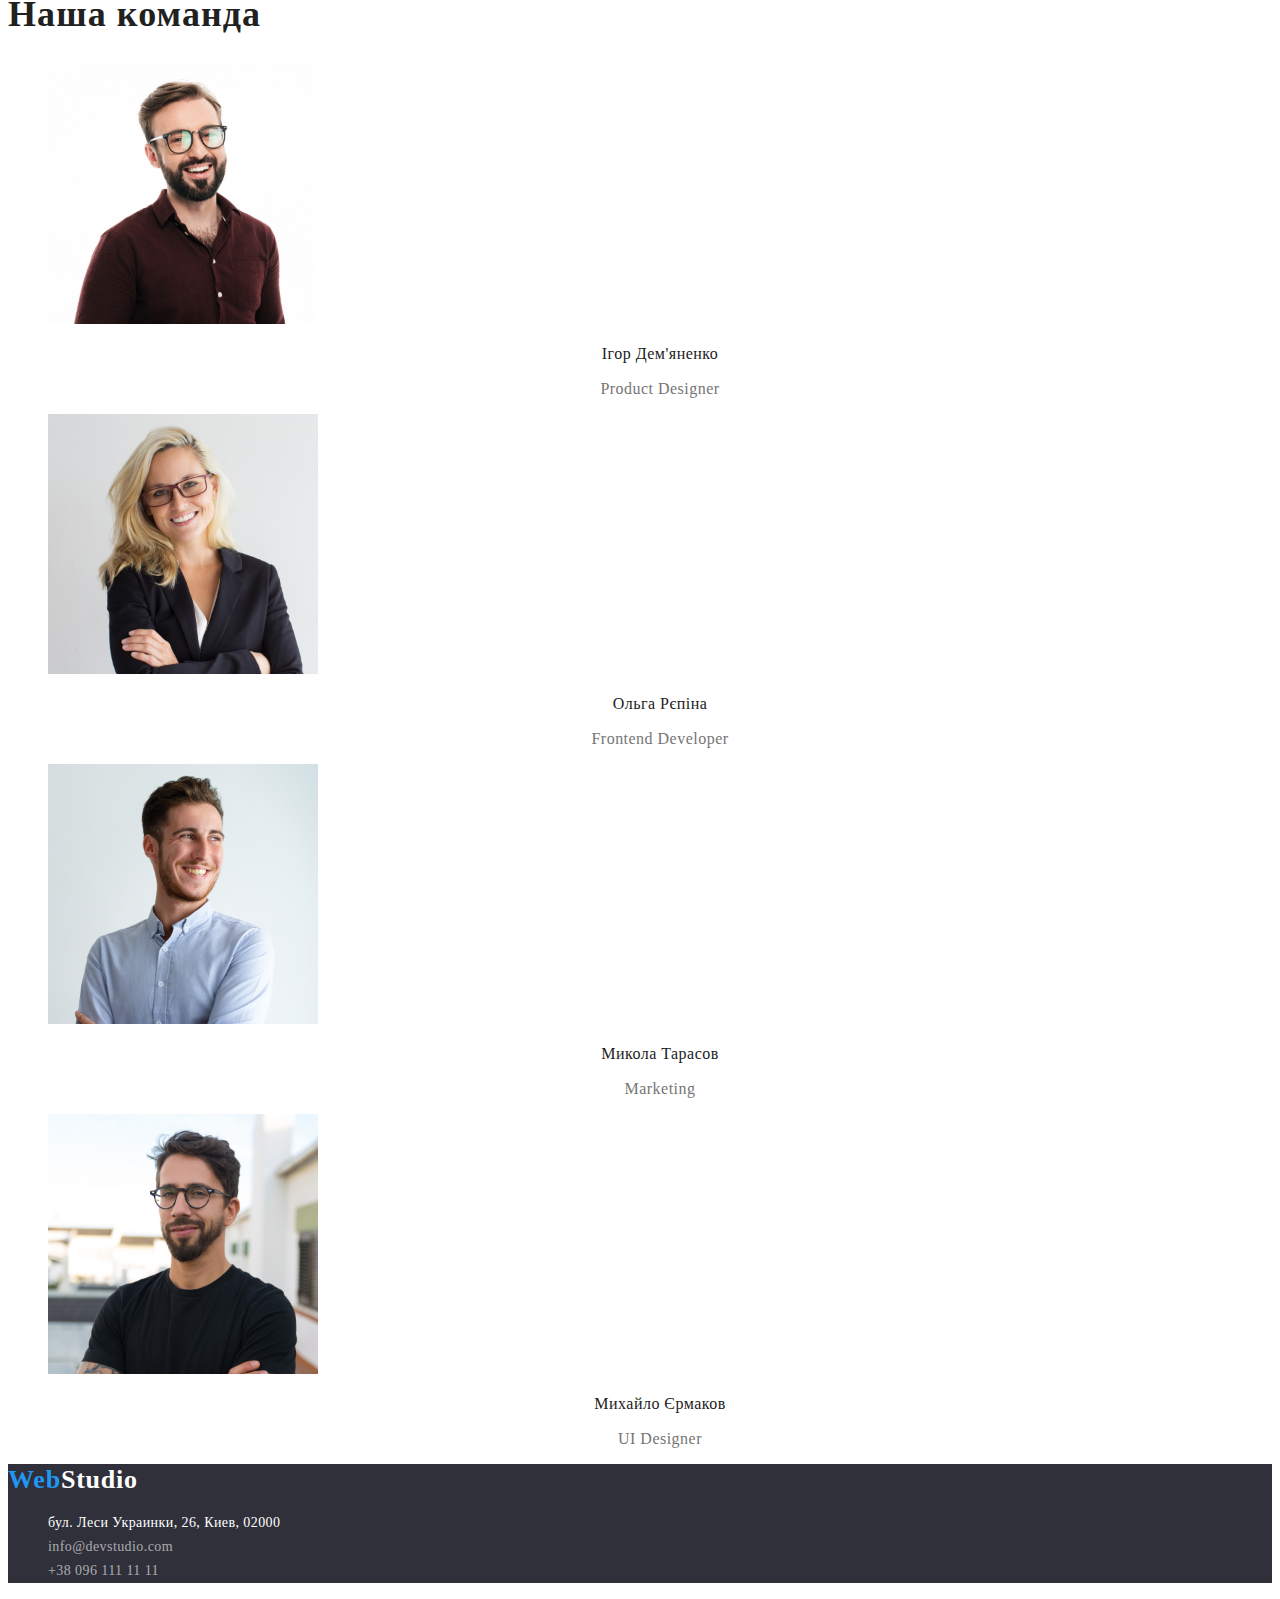
==== commit 0aaa9979: "new updated after checking" ====
--- a/index.html
+++ b/index.html
@@ -100,7 +100,7 @@
                 </li>
                 <li><img src="images/img-4.jpg" alt="UIdesigner" width="270" height="260">
                  <h3 class="list-item-team">Михайло Єрмаков</h3>
-                 <p class="main-list-text-tm">UI Designer</p>
+                 <p class="list-text-team">UI Designer</p>
                 </li>
             </ul>
 
--- a/css/styles.css
+++ b/css/styles.css
@@ -21,6 +21,7 @@
 .body {
 font-family: var(--main-font);
 color: var(--light-txt-cl);
+
 }
 
 /* reset */
@@ -55,7 +56,7 @@
 
 .header-nav {
 font-family: var(--main-font);
-font-style: var(--fonts-st);
+
 font-weight: 500;
 font-size: 14px;
 line-height: calc(16 / 14);
@@ -113,7 +114,7 @@
 }
 
 .main-section {
- background-color: #2F303A;
+background-color: #2F303A;
 
 }
 
@@ -193,7 +194,7 @@
 }
 
 .address-footer {
-font-family: var(--main-font);
+
 font-style: var(--fonts-st);
 font-size: 14px;
 line-height: calc(24 / 14);
@@ -204,7 +205,7 @@
 }
 
 .link-footer {
-font-family: var(--main-font);
+
 font-style: var(--fonts-st);
 font-size: 14px;
 line-height: calc(24 / 14);
@@ -224,7 +225,7 @@
 
 .btn-main-cl {
 font-family: var(--main-font);
-font-style: var(--fonts-st);
+
 font-weight: 500;
 font-size: 16px;
 line-height: calc(26 / 16);
@@ -239,7 +240,7 @@
 
 .btn-main {
 font-family: var(--main-font);
-font-style: var(--fonts-st);
+
 font-weight: 500;
 font-size: 16px;
 line-height: calc(26 / 16);
@@ -250,6 +251,26 @@
 border-radius: 4px;
 cursor: pointer;
 border: none;
+}
+
+.group-list-item {
+
+font-weight: 700;
+font-size: 18px;
+line-height: calc(36 / 18);
+letter-spacing: 0.06em;
+color: var(--main-txt-cl);
+
+}
+
+.group-list-text {
+
+font-weight: 400;
+font-size: 16px;
+line-height: calc(30 / 16);
+letter-spacing: 0.03em;
+color: var(--secondary-txt-cl);
+    
 }
 
 .btn-main-cl:hover,
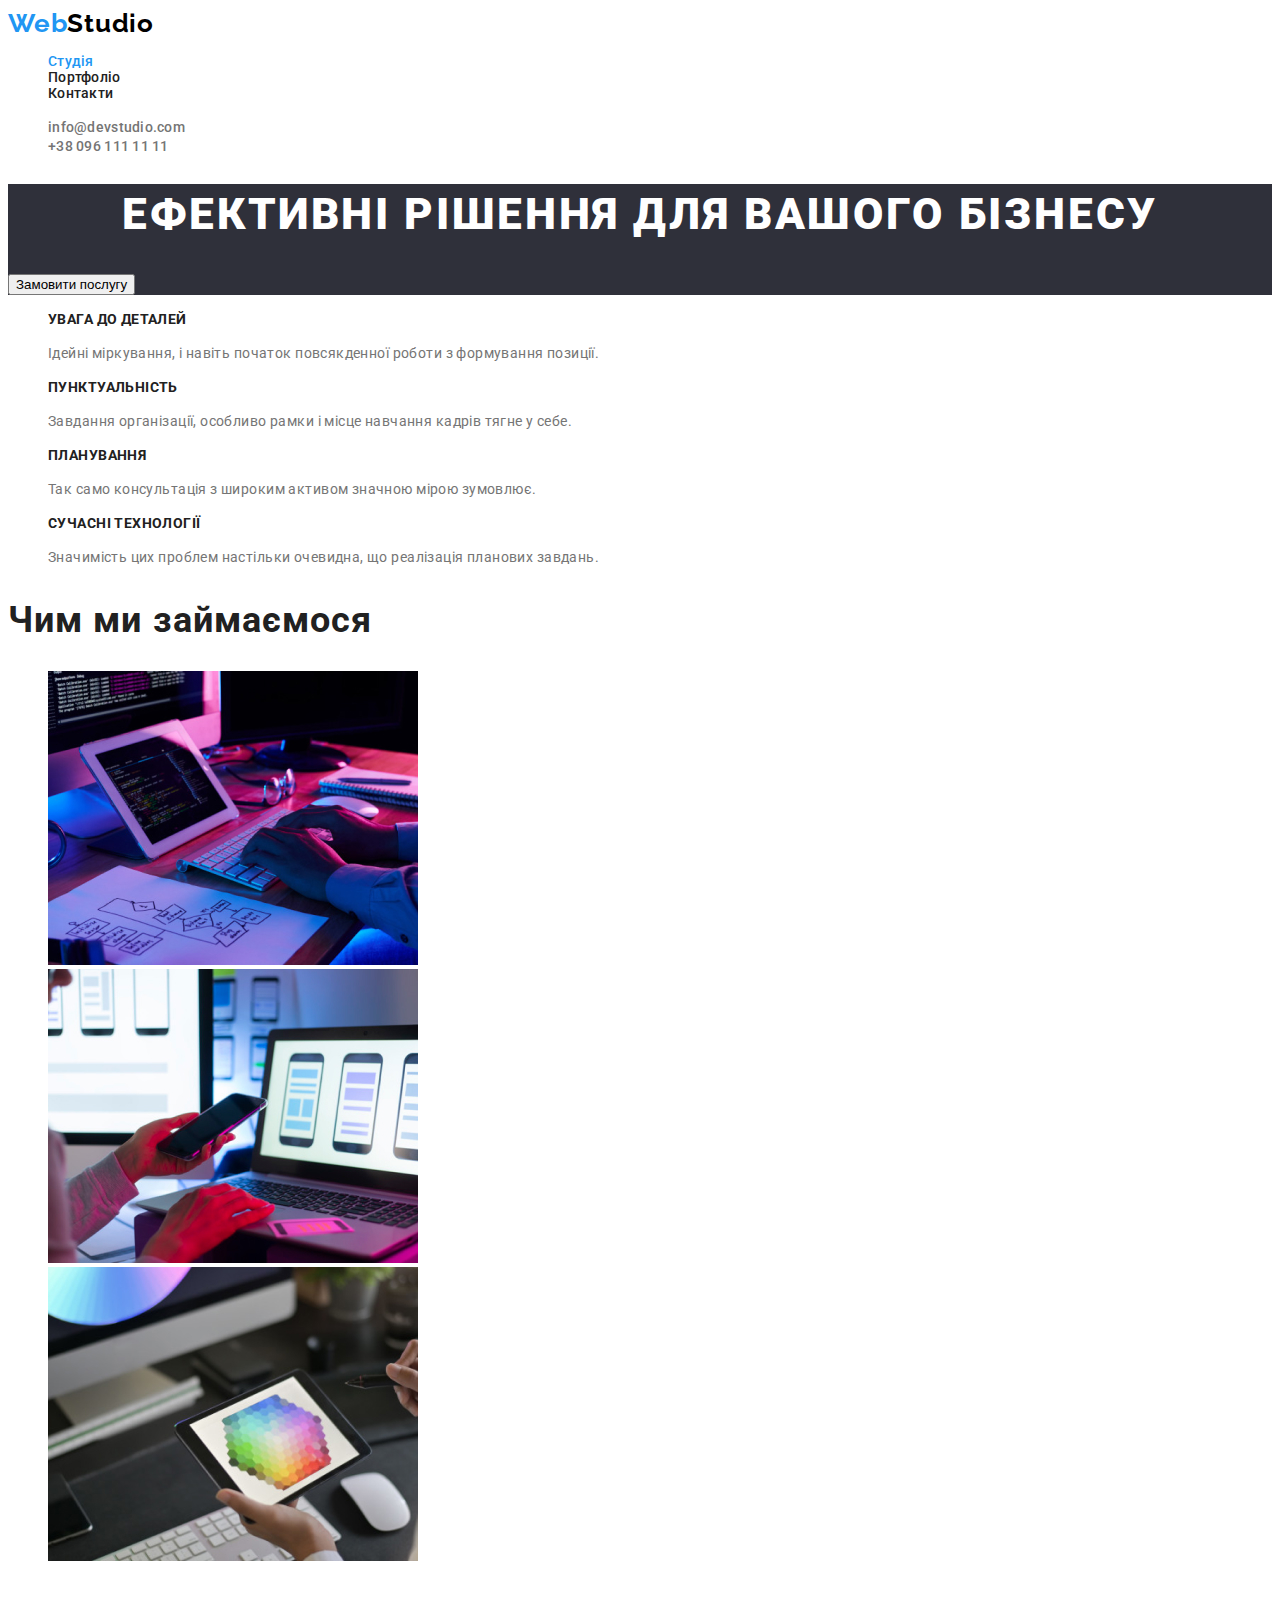
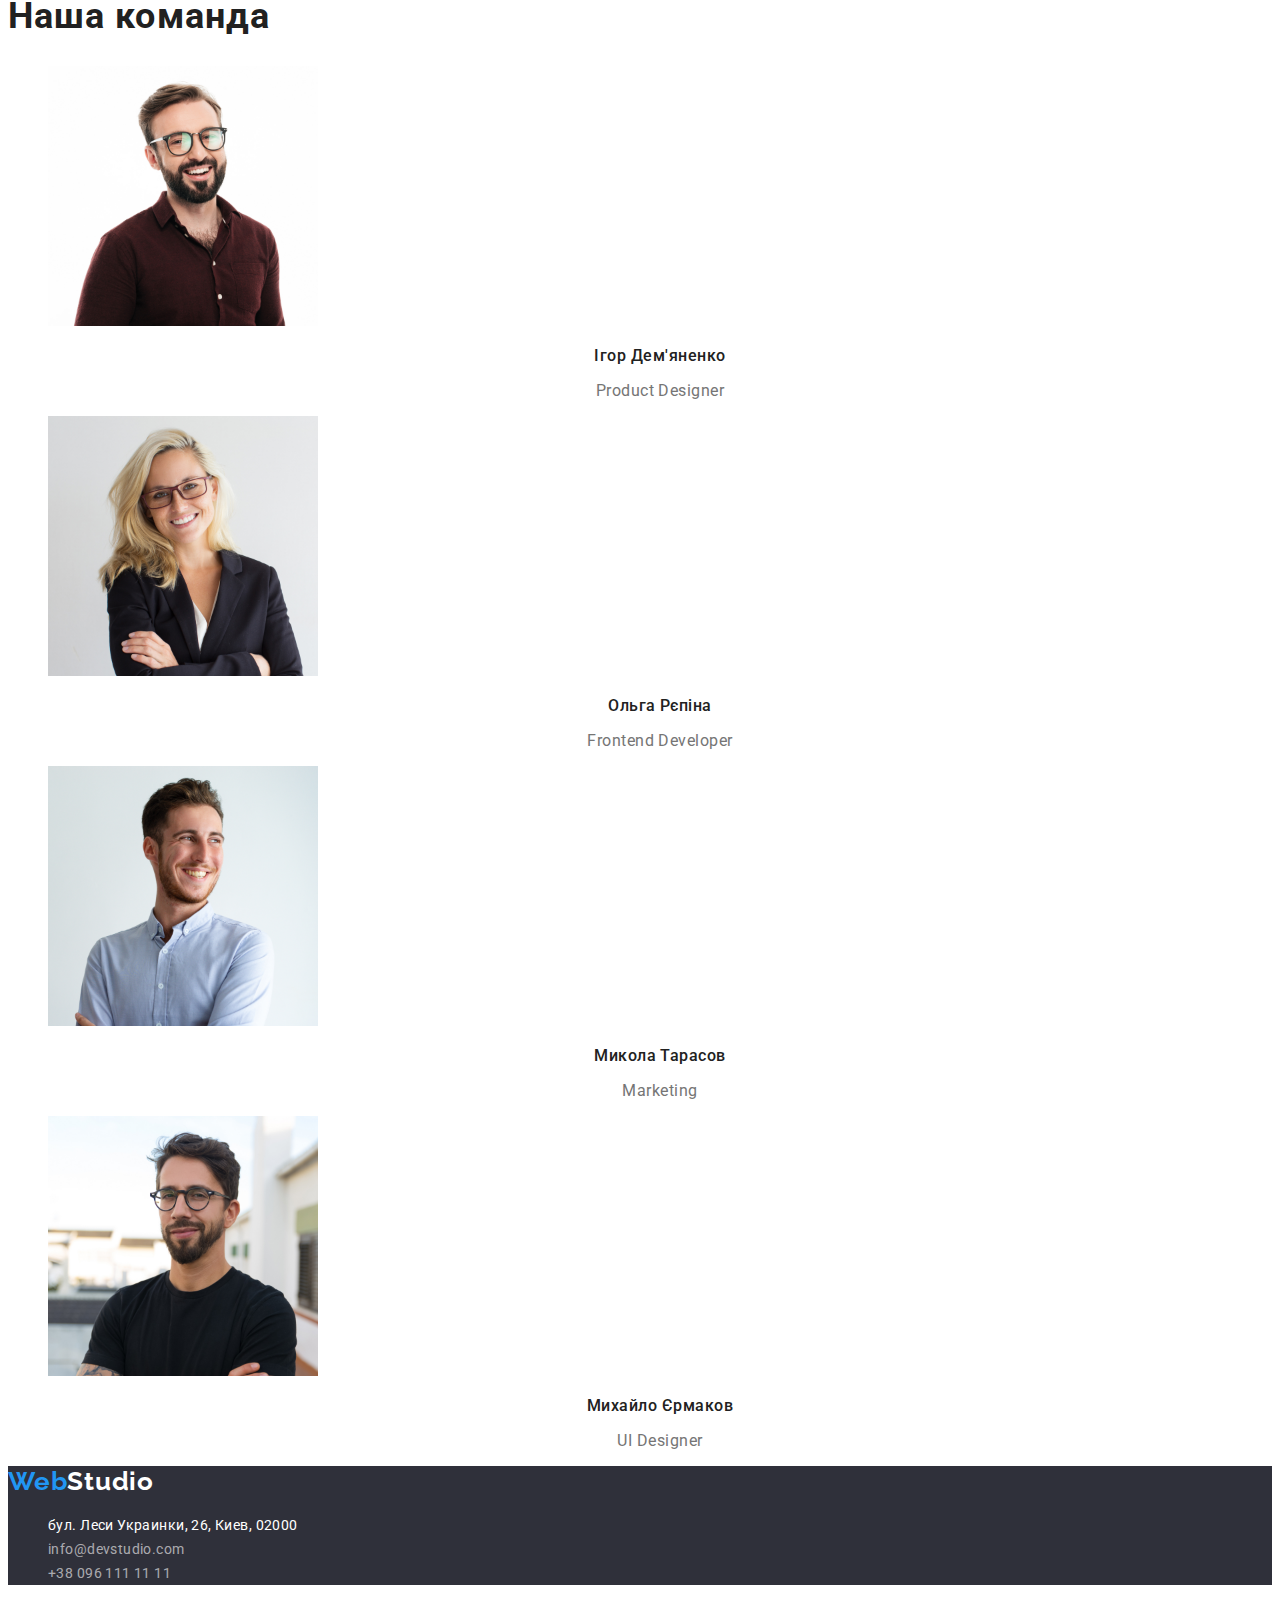
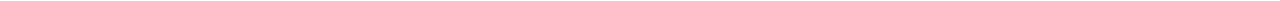
==== commit 7aea434f: "update for header-list-item" ====
--- a/index.html
+++ b/index.html
@@ -27,8 +27,8 @@
             </nav>
            
             <ul class="list">
-                <li class="header-list-item"> <a class="link" href="mailto:info@devstudio.com">info@devstudio.com</a></li>
-                <li class="header-list-item"> <a class="link" href="tel:+380961111111">+38 096 111 11 11</a></li>
+                <li> <a class="header-list-item" href="mailto:info@devstudio.com">info@devstudio.com</a></li>
+                <li> <a class="header-list-item" href="tel:+380961111111">+38 096 111 11 11</a></li>
             </ul>
         </section>
                 
--- a/css/styles.css
+++ b/css/styles.css
@@ -18,7 +18,7 @@
 
 }
 
-.body {
+body {
 font-family: var(--main-font);
 color: var(--light-txt-cl);
 
@@ -28,17 +28,34 @@
 .link {
 text-decoration: none;
 color: currentColor;
+font-family: var(--main-font);
+font-style: var(--fonts-st);
+font-weight: 500;
+font-size: 14px;
+line-height: calc(16 / 14);
+letter-spacing: 0.02em;
+color: var(--main-txt-cl);
 
 }
 
 .link:hover,
-.link:focus  {
+.link:focus,
+.header-list-item:hover,
+.header-list-item:focus   {
 color: var(--accent-txt-cl);
+
+
 }
 
 .link-active {
 text-decoration: none;
-color: currentColor;   
+color: currentColor; 
+font-family: var(--main-font);
+font-style: var(--fonts-st);
+font-weight: 500;
+font-size: 14px;
+line-height: calc(16 / 14);
+letter-spacing: 0.02em;
 color: var(--accent-txt-cl);
 
 }
@@ -56,7 +73,6 @@
 
 .header-nav {
 font-family: var(--main-font);
-
 font-weight: 500;
 font-size: 14px;
 line-height: calc(16 / 14);
@@ -68,7 +84,7 @@
 .logo-link, 
 .logo-span,
 .logo-span-white {
-
+font-family: var(--secondary-font);
 font-weight: 700;
 font-size: 26px;
 line-height: calc(31 / 26);
@@ -83,12 +99,18 @@
 }
 
 .header-list-item {
-color: var(--secondary-txt-cl);
+font-family: var(--main-font);
+font-style: normal;
+font-weight: 500;
+font-size: 14px;
+line-height: calc(16 / 14);
+letter-spacing: 0.02em;
+color: var(--secondary-txt-cl);
+text-decoration: none;
 
 }
 
 .main-section-header {
-
 font-weight: 900;
 font-size: 44px;
 line-height: calc(60 / 44);
@@ -106,7 +128,6 @@
 margin: -1px;
 border: 0;
 padding: 0;
-
 white-space: nowrap;
 clip-path: inset(100%);
 clip: rect(0 0 0 0);
@@ -138,7 +159,6 @@
 }
 
 .main-list-item {
-
 font-weight: 700;
 font-size: 14px;
 line-height: calc(16 / 14);
@@ -149,7 +169,6 @@
 }
 
 .main-list-text {
-
 font-size: 14px;
 line-height: calc(24 / 14);
 letter-spacing: 0.03em;
@@ -158,7 +177,6 @@
 }
 
 .main-section-opport {
-
 font-weight: 700;
 font-size: 36px;
 line-height: calc(42 / 36);
@@ -168,7 +186,6 @@
 }
 
 .list-item-team {
-
 font-weight: 500;
 font-size: 16px;
 line-height: calc(19 / 16);
@@ -179,7 +196,6 @@
 }
 
 .list-text-team {
-
 font-size: 16px;
 line-height: calc(19 / 16);
 text-align: center;
@@ -194,7 +210,6 @@
 }
 
 .address-footer {
-
 font-style: var(--fonts-st);
 font-size: 14px;
 line-height: calc(24 / 14);
@@ -205,7 +220,6 @@
 }
 
 .link-footer {
-
 font-style: var(--fonts-st);
 font-size: 14px;
 line-height: calc(24 / 14);
@@ -225,7 +239,6 @@
 
 .btn-main-cl {
 font-family: var(--main-font);
-
 font-weight: 500;
 font-size: 16px;
 line-height: calc(26 / 16);
@@ -240,7 +253,6 @@
 
 .btn-main {
 font-family: var(--main-font);
-
 font-weight: 500;
 font-size: 16px;
 line-height: calc(26 / 16);
@@ -254,7 +266,6 @@
 }
 
 .group-list-item {
-
 font-weight: 700;
 font-size: 18px;
 line-height: calc(36 / 18);
@@ -264,7 +275,6 @@
 }
 
 .group-list-text {
-
 font-weight: 400;
 font-size: 16px;
 line-height: calc(30 / 16);
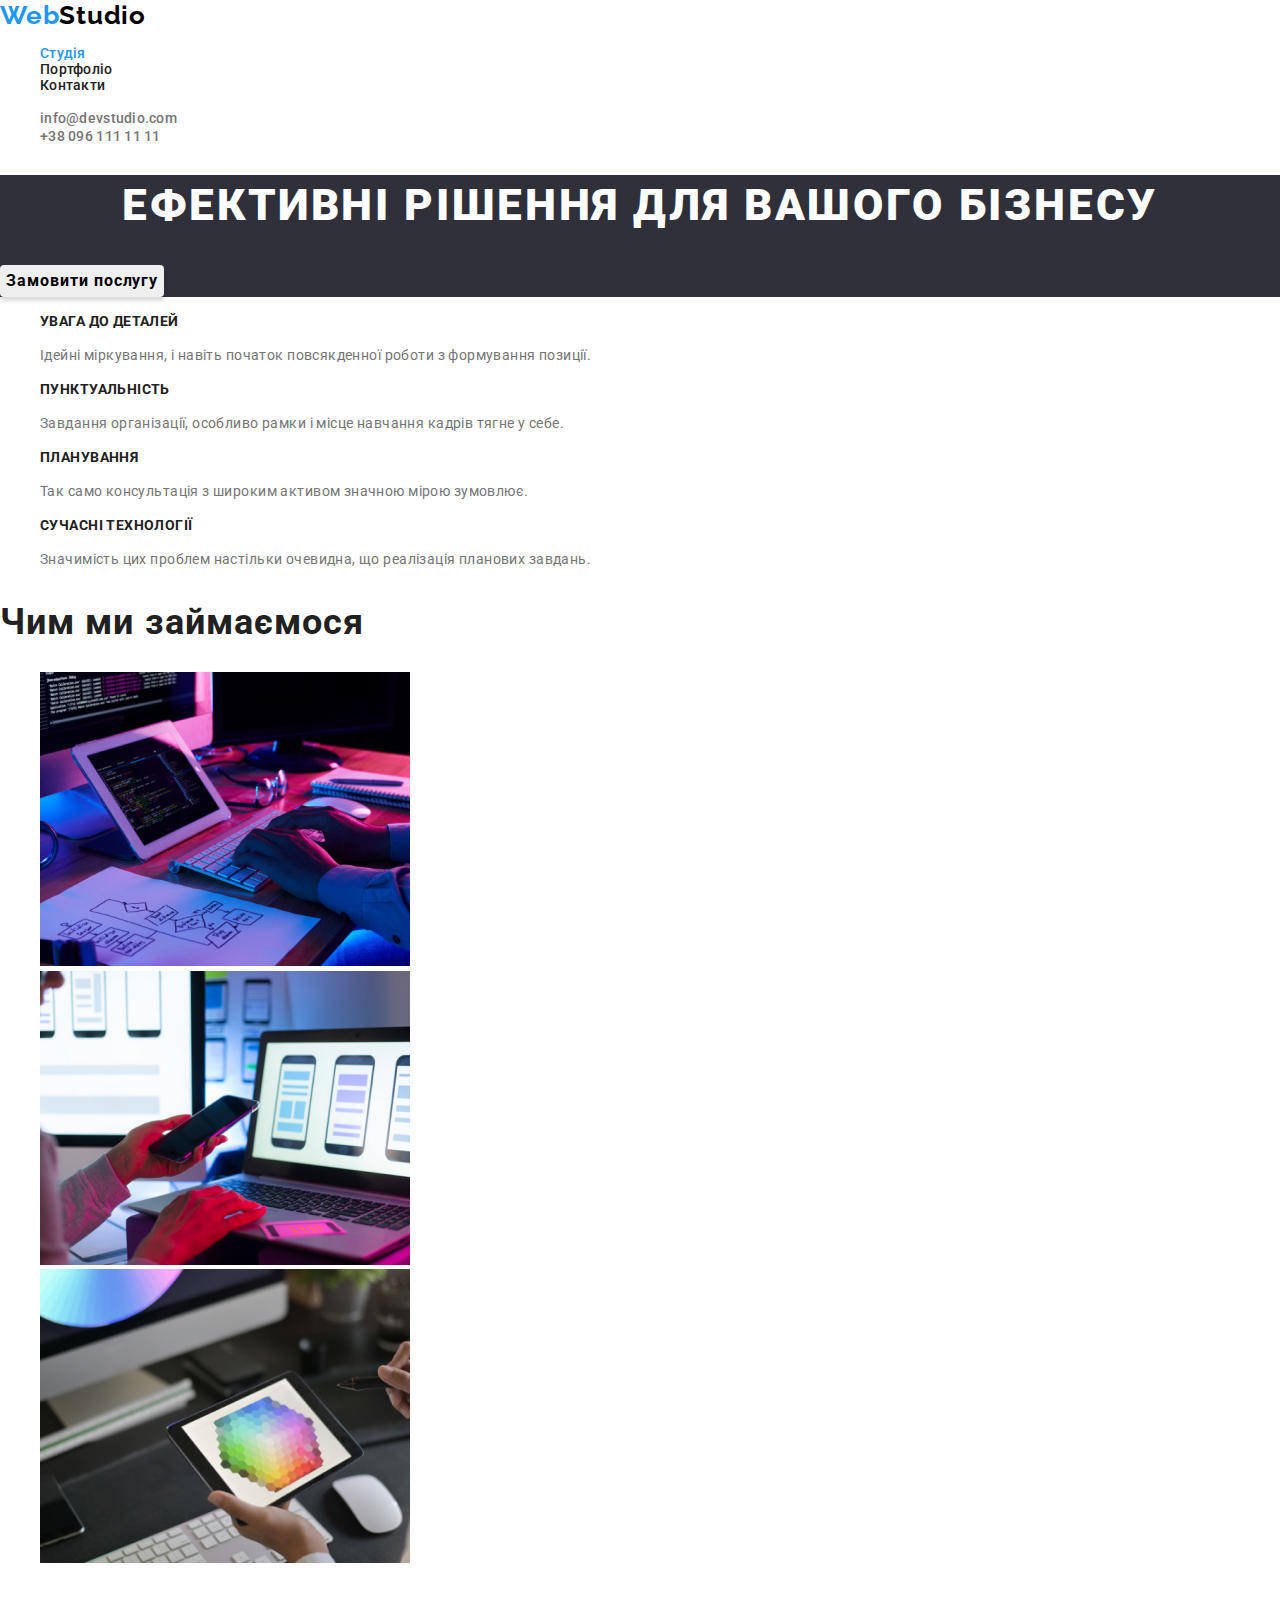
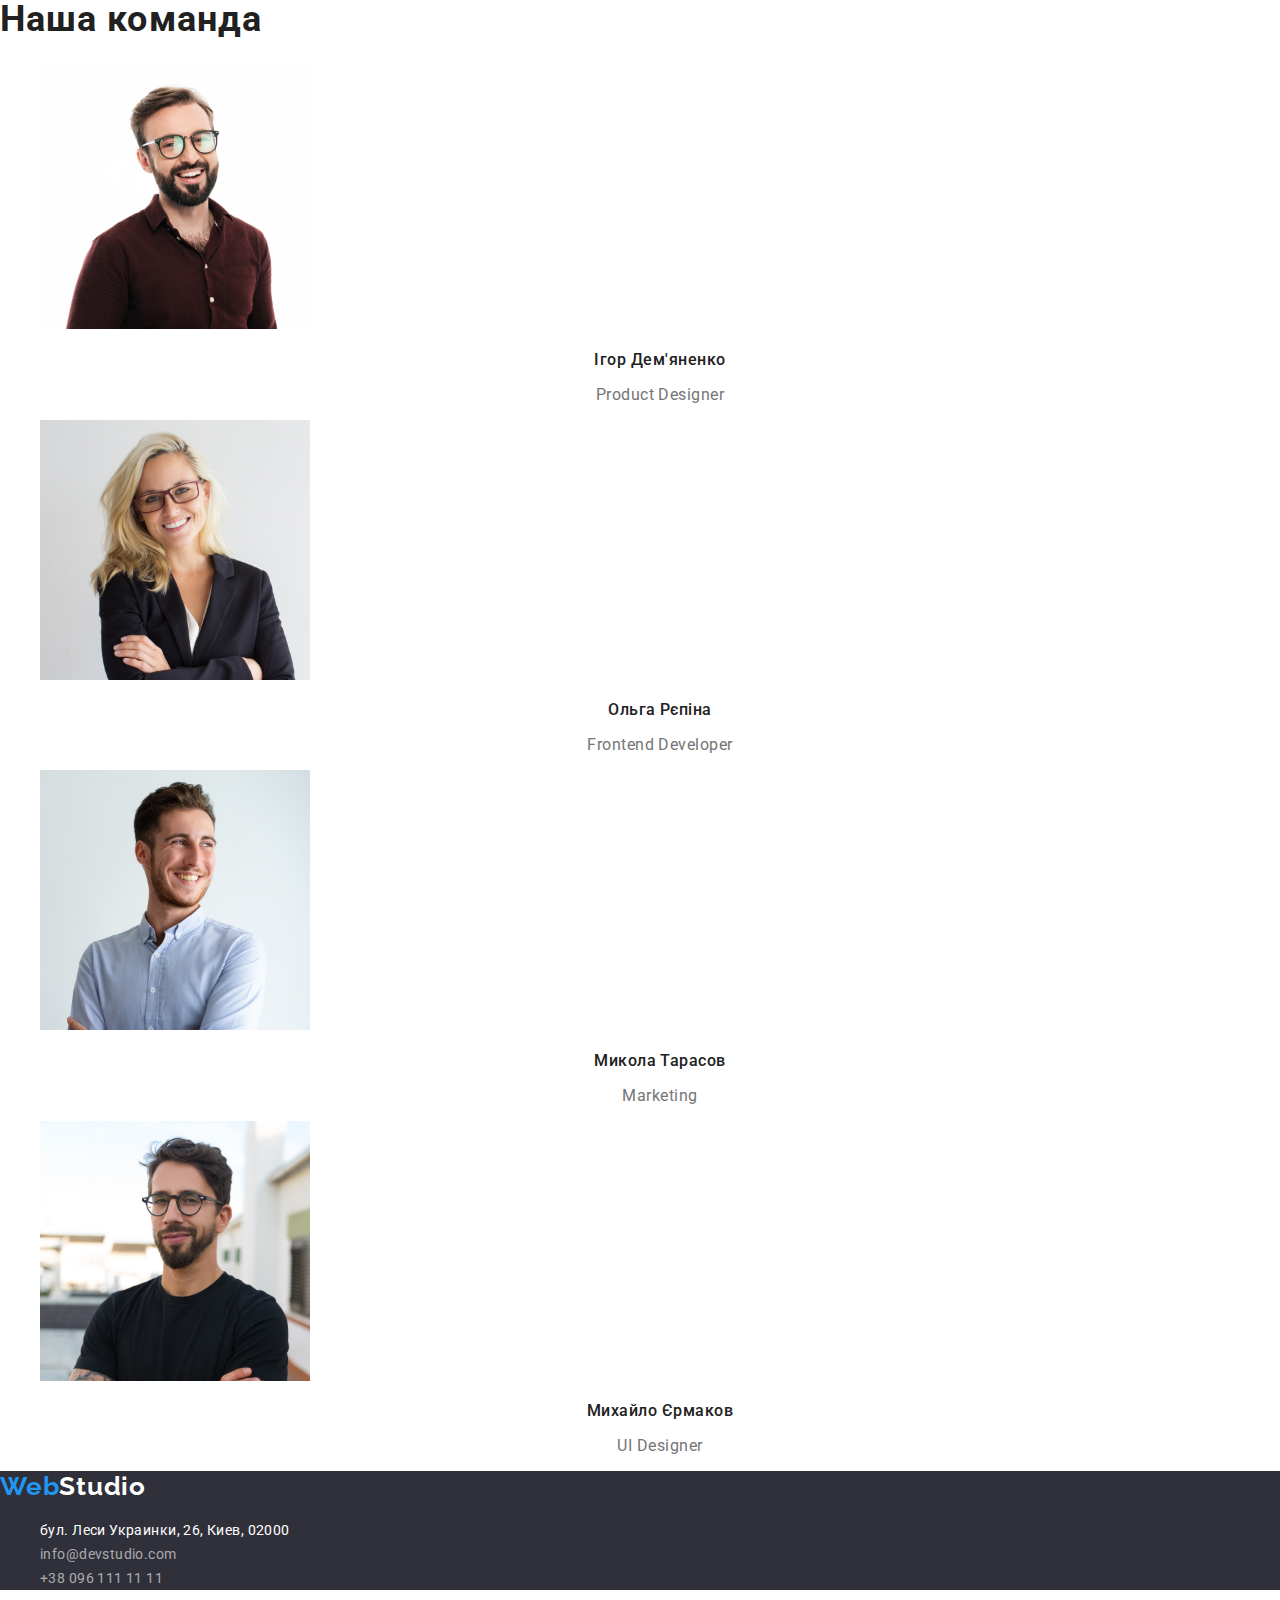
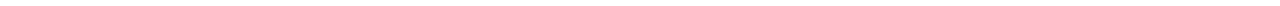
==== commit 8be7734f: "button update" ====
--- a/index.html
+++ b/index.html
@@ -9,6 +9,9 @@
     <link rel="preconnect" href="https://fonts.googleapis.com">
     <link rel="preconnect" href="https://fonts.gstatic.com" crossorigin>
     <link href="https://fonts.googleapis.com/css2?family=Raleway:wght@700&family=Roboto:wght@400;500;700;900&display=swap" rel="stylesheet">
+
+    <link rel="stylesheet" href="./css/modern-normalize.css">
+    
     <!--Custom styles-->
     <link rel="stylesheet" href="./css/styles.css">
 </head>
--- a/css/styles.css
+++ b/css/styles.css
@@ -100,7 +100,7 @@
 
 .header-list-item {
 font-family: var(--main-font);
-font-style: normal;
+font-style: var(--fonts-st);
 font-weight: 500;
 font-size: 14px;
 line-height: calc(16 / 14);
@@ -141,6 +141,12 @@
 
 .btn:hover,
 .btn:focus {
+color: var(--main-bg-cl);
+background: var(--accent-txt-cl);
+
+}
+
+.btn {
 font-family: var(--main-font);
 font-weight: 700;
 font-size: 16px;
@@ -149,10 +155,10 @@
 align-items: center;
 text-align: center;
 letter-spacing: 0.06em;
-color: var(--main-bg-cl);
+
 cursor: pointer;
 border-radius: 4px;
-background: var(--accent-txt-cl);
+
 box-shadow: 0px 4px 4px rgba(0, 0, 0, 0.15);
 border-radius: 4px;
 border: none;
